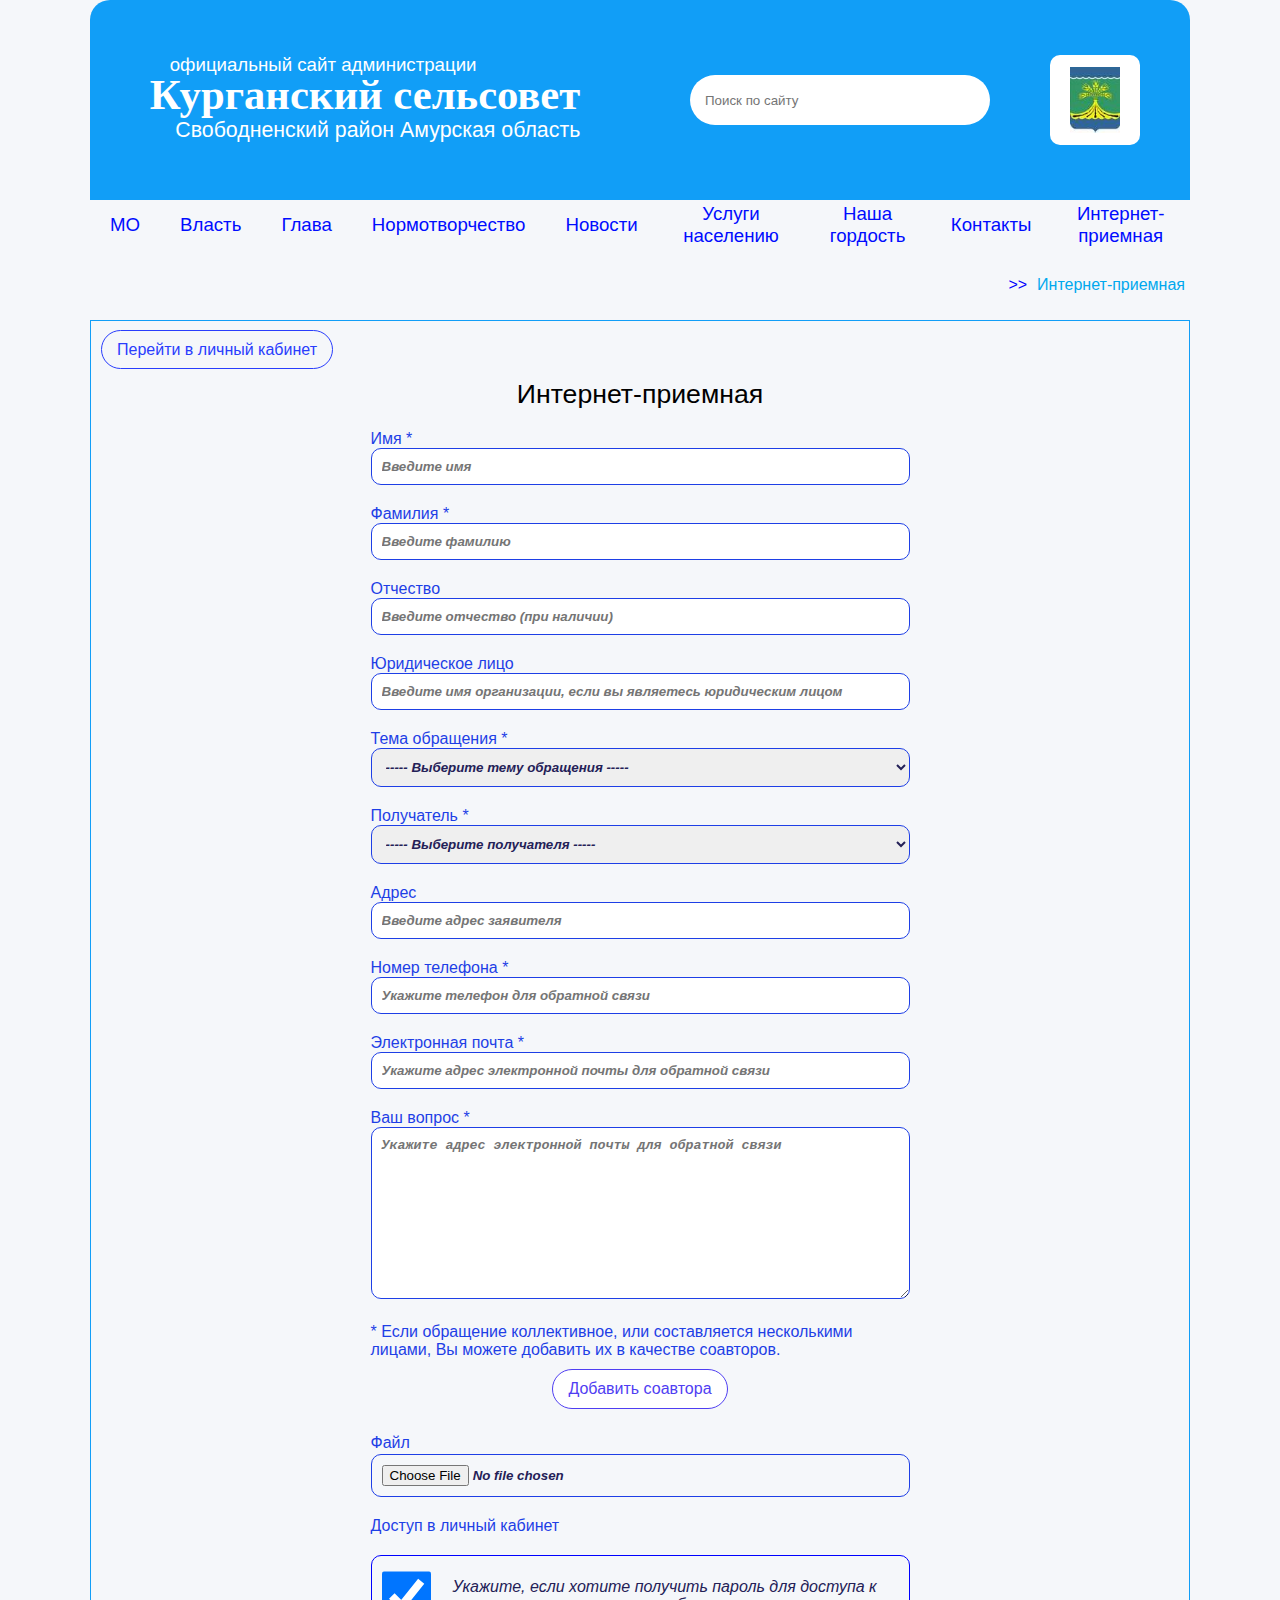
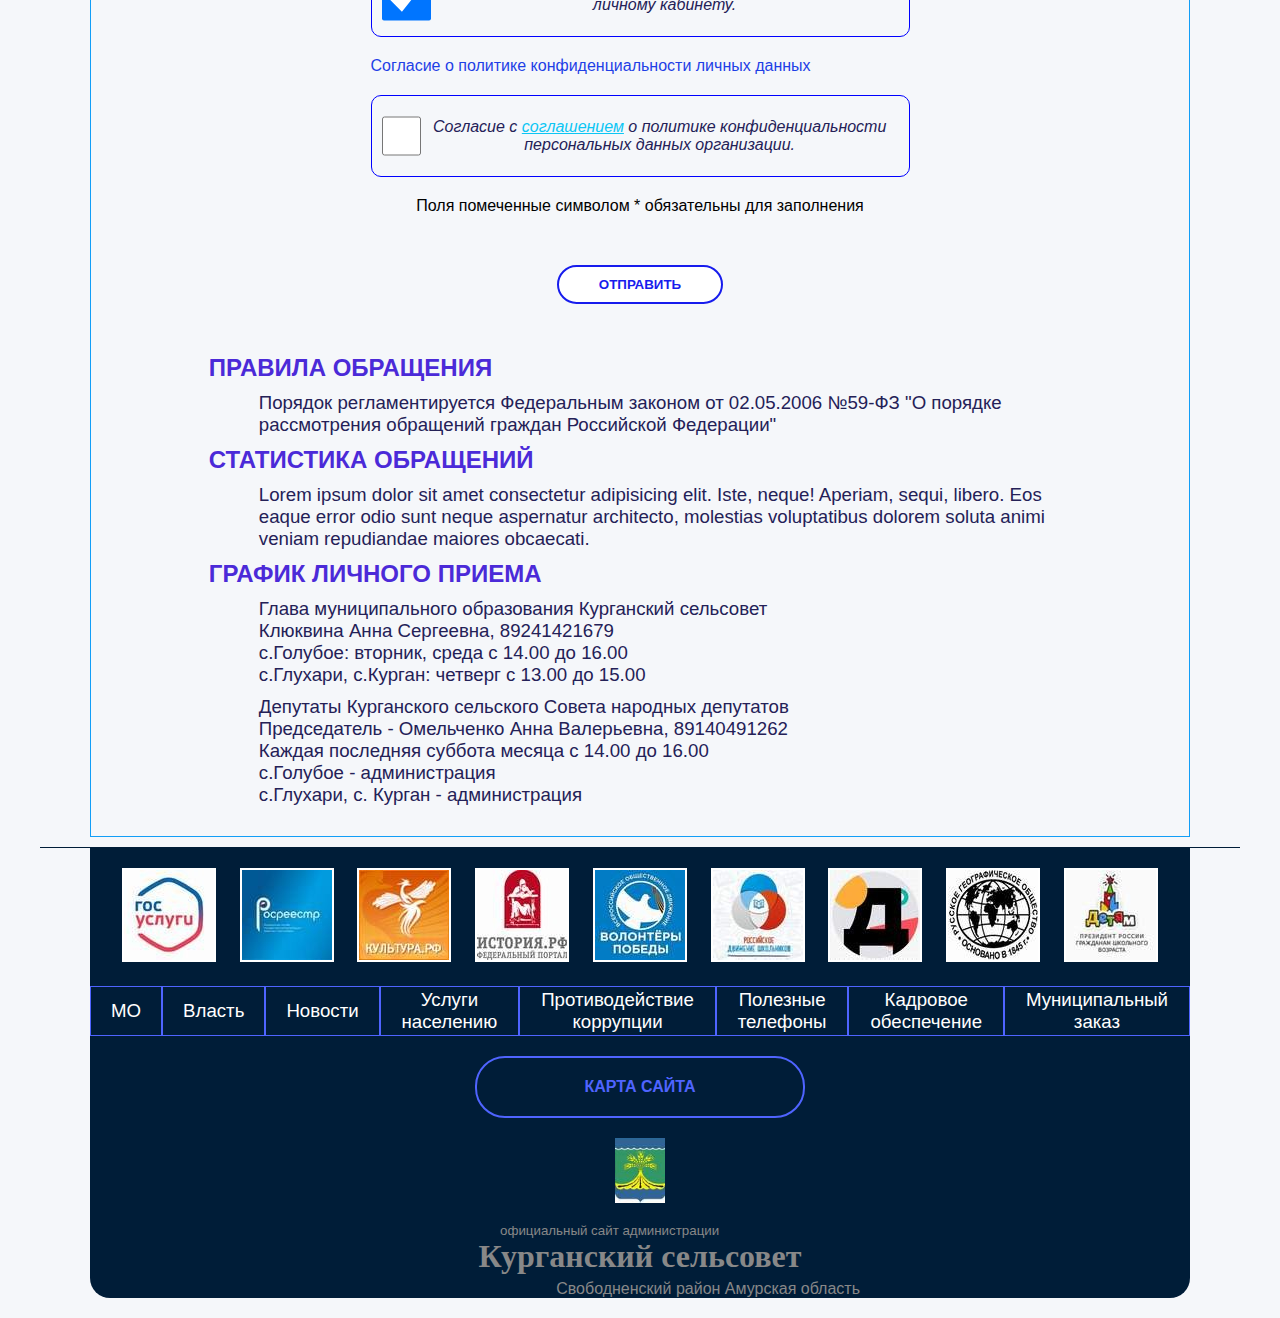
==== internetPriemnaya.html @ 59ea8e98 "new site for organization" ====
<!DOCTYPE html>
<html lang="en">
<head>
	<meta charset="UTF-8">
	<meta name="viewport" content="width=device-width, initial-scale=1.0">
	<title>Курганский сельсовет Свободненский район Амурская область - Главная</title>
	<link rel="icon" href="./img/logo.ico" type="image/x-icon">
	<link rel="shortcut icon" href="./img/logo.ico" type="image/x-icon">
	<link rel="stylesheet" href="./css/index.css">
	<link rel="stylesheet" href="https://use.fontawesome.com/releases/v5.6.1/css/all.css" integrity="sha384-gfdkjb5BdAXd+lj+gudLWI+BXq4IuLW5IT+brZEZsLFm++aCMlF1V92rMkPaX4PP" crossorigin="anonymous">
	<link rel="stylesheet" href="./css/pages.css">
</head>
<body>
	<!-- ---- Обертка ---- -->
	<section class="wrapper">

		<!-- ========================
		========= ШАПКА САЙТА =======
		============================= -->

		<header class="header">
			<div class="container">
				<div class="header__inner">


				<!-- ======= ИТНТРО И ПОИСК =========== -->

					<div class="header__caption">
						<div class="header__caption_logo">
							<a class="captipon__link" href="./index.html">
								<div class="logo">
									<p class="logo_top">официальный сайт администрации</p> 
									<p class="logo_center">Курганский сельсовет</p>
									<p class="logo_bottom">Свободненский район Амурская область</p>
								</div>
							</a>
							
						</div>
						<div class="header__caption_search">
							<form class="search__form" action="">
								<input class="search__input" id="srchInput" type="text" placeholder="Поиск по сайту">
								<i class="fas fa-search"></i>
							</form>
							<div class="header__logo">
								<img class="logo-img" src="./img/logo.jpg" alt="logo" width="auto">
							</div>
						</div>
					</div>



				<!-- ======= МЕНЮ БУРГЕР =========== -->

					<nav class="burger-menu" >
						<div class="burger-bar" id="burgerBur" onclick="burgerMenuOpen()">
							<i class="fas fa-bars"></i>
							<p class="burger-name">Меню</p>
						</div>
					</nav>
					<div class="menu-window" id="burgerWindow">
						<div class="menu__close" onclick="burgerMenuClose()">
							<i class="fas fa-times-circle"></i>
							<p class="closed__name">Закрыть</p>
						</div>





				<!-- ======= МЕНЮ ДЛЯ ОКНА БУРГЕР =========== -->

						<nav class="header__menu">
							<ul class="header__menu_list">
								<li><a class="menu__link" href="">МО</a></li>
								<li><a class="menu__link" href="">Власть</a></li>
								<li><a class="menu__link" href="">Глава</a></li>
								<li><a class="menu__link" href="">Нормотворчество</a></li>
								<li><a class="menu__link" href="">Новости</a></li>
								<li><a class="menu__link" href="">Услуги населению</a></li>
								<li><a class="menu__link" href="">Наша гордость</a></li>
								<li><a class="menu__link" href="">Контакты</a></li>
								<li><a class="menu__link" href="">Интернет-приемная</a></li>

								<li><a class="menu__link" href="">Противодействие коррупции</a></li>
								<li><a class="menu__link" href="">Полезные телефоны</a></li>
								<li><a class="menu__link" href="">Кадровое обеспечение</a></li>
								<li><a class="menu__link" href="">Муниципальный заказ</a></li>
							</ul>
						</nav>
					</div>







				<!-- ======= ВЕРХНЯЯ НАВИГАЦИЯ =========== -->
					<nav class="header__nav">
						<ul class="header__nav_list">
							<li><a class="nav__link" href="">МО</a></li>
							<li><a class="nav__link" href="">Власть</a></li>
							<li><a class="nav__link" href="">Глава</a></li>
							<li><a class="nav__link" href="">Нормотворчество</a></li>
							<li><a class="nav__link" href="">Новости</a></li>
							<li><a class="nav__link" href="">Услуги населению</a></li>
							<li><a class="nav__link" href="">Наша гордость</a></li>
							<li><a class="nav__link" href="">Контакты</a></li>
							<li><a class="nav__link" href="">Интернет-приемная</a></li>
						</ul>
					</nav>
				</div>
			</div>
		</header>













		<!-- =========== НАВИГАЦИОННАЯ ЦЕПОЧКА ========== -->


		<section class="breadcrumbs">
			<div class="container">
				<div class="breadcrumbs__inner">
					<ol class="breadcrumbs__list">
						<li class="breadcrumbs__item">
							<a href="./index.html" class="breadcrumbs__link">
								<i class="fas fa-home"></i>
							</a>
						</li>
						<li class="breadcrumbs__item ">
							<a class="breadcrumbs__link breadcrumbs__link--active" href="./internetPriemnaya.html">
								Интернет-приемная
							</a>
						</li>
					</ol>
				</div>
			</div>
		</section>























		<!-- ======================
		========= Контент =========
		=========================== -->
		
		<section class="reception">
			<div class="container">
				<div class="reception__inner">
					<div class="account">
						<a class="account__link" href="#" >
							Перейти в личный кабинет
							<i class="fas fa-sign-in-alt"></i>
						</a>
						<h2 class="reception__caption">
							Интернет-приемная
						</h2>
						<form action="/internetPriemnaya" class="reception__form">
							<div class="form-row">
								<label for="treat-messages__name" class="input-name">
									Имя
									<span class="required">
										*
									</span>
								</label>
								<input class="form__input" id="treat-messages__name" name="treat-messages[name]" type="text"  placeholder="Введите имя" required>
							</div>
						
							<div class="form-row">
								<label for="treat-messages__surname" class="input-name">
									Фамилия
									<span class="required">
										*
									</span>
								</label>
								<input class="form__input" id="treat-messages__surname" name="treat-messages[surname]" type="text"  placeholder="Введите фамилию" required>
							</div>

							<div class="form-row">
								<label for="treat-messages__middlename" class="input-name" >
									Отчество
								</label>
								<input class="form__input" id="treat-messages__middlename" name="treat-messages[middlename]" type="text"  placeholder="Введите отчество (при наличии)">
							</div>

							<div class="form-row">
								<label for="treat-messages__urliso" class="input-name" >
									Юридическое лицо
								</label>
								<input class="form__input" id="treat-messages__urliso" name="treat-messages[urliso]" type="text"  placeholder="Введите имя организации, если вы являетесь юридическим лицом">
							</div>

							<div class="form-row">
								<label for="treat-messages__id_ttheme" class="input-name" >
									Тема обращения
									<span class="required">
										*
									</span>
								</label>
								<select class="form__input" id="treat-messages__id_ttheme" name="treat-messages[id_ttheme]" type="text" required>
									<option value>----- Выберите тему обращения -----</option>
									<option value="1">
										Общее
									</option>
								</select>
							</div>

							<div class="form-row">
								<label for="treat-messages__id_treceiver" class="input-name" >
									Получатель
									<span class="required">
										*
									</span>
								</label>
								<select class="form__input" id="treat-messages__id_treceiver" name="treat-messages[id_treceiver]" type="text" required>
									<option value>----- Выберите получателя -----</option>
									<option value="1">
										Администрация
									</option>
								</select>
							</div>

							<div class="form-row">
								<label for="treat-messages__address" class="input-name" >
									Адрес
								</label>
								<input class="form__input" id="treat-messages__address" name="treat-messages[address]" type="text"  placeholder="Введите адрес заявителя">
							</div>

							<div class="form-row">
								<label for="treat-messages__phone" class="input-name">
									Номер телефона
									<span class="required">
										*
									</span>
								</label>
								<input class="form__input" id="treat-messages__phone" name="treat-messages[phone]" type="tel"  placeholder="Укажите телефон для обратной связи" required>
							</div>

							<div class="form-row">
								<label for="treat-messages__email" class="input-name">
									Электронная почта
									<span class="required">
										*
									</span>
								</label>
								<input class="form__input" id="treat-messages__email" name="treat-messages[email]" type="email"  placeholder="Укажите адрес электронной почты для обратной связи" required>
							</div>

							<div class="form-row">
								<label for="treat-messages__message" class="input-name">
									Ваш вопрос
									<span class="required">
										*
									</span>
								</label>
								<textarea class="form__input" id="treat-messages__message" name="treat-messages[message]" type="text"  placeholder="Укажите адрес электронной почты для обратной связи" required rows="10"></textarea>
							</div>
							<label for="added-to-coauthor" class="input-name">
								* Если обращение коллективное, или составляется несколькими лицами, Вы можете добавить их в качестве соавторов.							
							</label>
							<input class="added-to-coauthor__btn coauthor__btn" id="added-to-coauthor" type="button" onclick="addedToCoauthor()" value="Добавить соавтора">
							<input class="remove-to-coauthor__btn coauthor__btn" id="remove-to-coauthor" type="button" onclick="removeToLastCoauthor()" value="Удалить последнего соавтора">

							<div class="coauthors">
								<div class="coauthor">
									<p class="coauthor__couter">
										Соавтор №<span class="coauthor__cout">1</span>
									</p>
									<div class="form-row">
										<label class="input-name" for="treat-messages-soauthors_0_name">
											ФИО
										</label>
										<input class="form__input" id="treat-messages-soauthors_0_name" type="text" name="treat-messages-soauthors[0][name]">
									</div>
									<div class="form-row">
										<label class="input-name" for="treat-messages-soauthors_0_email">
											Электронная почта
										</label>
										<input class="form__input" id="treat-messages-soauthors_0_email" type="email" name="treat-messages-soauthors[0][email]">
									</div>
									<div class="form-row">
										<label class="input-name" for="treat-messages-soauthors_0_phone">
											Номер телефона
										</label>
										<input class="form__input" id="treat-messages-soauthors_0_phone" type="tel" name="treat-messages-soauthors[0][phone]">
									</div>	
								</div>
							</div>

							<div class="form-row">
								<label for="upload-form__file" class="input-name">
									Файл
								</label>
								<i class="fas fa-trash-alt file-field-remover"></i>
								<input class="form__input" id="upload-form__file" name="upload-form[file]" type="file">
							</div>

							<div class="form-row">
								<label for="priemnaya-form__lkabinet" class="input-name">
									Доступ в личный кабинет
								</label>
								<div class="form-col">
									<input class="form__input priemnaya-form" id="priemnaya-form__lkabinet" name="priemnaya-form[lkabinet]" type="checkbox" checked="checked">
									<p class="form__input-caption">Укажите, если хотите получить пароль для доступа к личному кабинету.</p>
								</div>
							</div>

							<div class="form-row">
								<label for="priemnaya-form__agreed" class="input-name">
									Согласие о политике конфиденциальности личных данных
								</label>
								<div class="form-col">
									<input class="form__input priemnaya-form" id="priemnaya-form__agreed" name="priemnaya-form[agreed]" type="checkbox">
									<p class="form__input-caption">Согласие с <a class="form__agreement" href="" onclick="">соглашением</a> о политике конфиденциальности персональных данных организации.</p>
								</div>
								<p>Поля помеченные символом * обязательны для заполнения</p>
							</div>

							<button class="form-send-btn">
								Отправить
							</button>
						</form>

						<div class="reception__messages">
							<p class="messages__caption">
								Правила обращения
							</p>
							<p class="messages__info">
								Порядок регламентируется Федеральным законом от 02.05.2006 №59-ФЗ "О порядке рассмотрения обращений граждан Российской Федерации"
							</p>
						</div>

						<div class="reception__messages">
							<p class="messages__caption">
								Статистика обращений
							</p>
							<p class="messages__info">
								Lorem ipsum dolor sit amet consectetur adipisicing elit. Iste, neque! Aperiam, sequi, libero. Eos eaque error odio sunt neque aspernatur architecto, molestias voluptatibus dolorem soluta animi veniam repudiandae maiores obcaecati.
							</p>
						</div>

						<div class="reception__messages">
							<p class="messages__caption">
								График личного приема
							</p>
							<p class="messages__info">
								<span>Глава муниципального образования Курганский сельсовет</span>
								<span>Клюквина Анна Сергеевна, 89241421679</span>
								<span>с.Голубое: вторник, среда с 14.00 до 16.00</span>
								<span>с.Глухари, с.Курган: четверг с 13.00 до 15.00</span>
							</p>

							<p class="messages__info">
								<span>Депутаты Курганского сельского Совета народных депутатов</span>
								<span>Председатель - Омельченко Анна Валерьевна, 89140491262</span>
								<span>Каждая последняя суббота месяца с 14.00 до 16.00</span>
								<span>с.Голубое - администрация</span>
								<span>с.Глухари, с. Курган - администрация</span>
							</p>
						</div>
					</div>
				</div>
			</div>
		</section>

















			<!-- ----- ЛЕНТА ЛОГОТИПОВ ----- -->
			<section class="logos">
				<div class="container">
					<div class="logos__inner">
						<a class="logo__link" href="#">
							<img class="logotype" src="./img/gos.jpg" alt="logo">
						</a>
						<a class="logo__link" href="#">
							<img class="logotype" src="./img/ros.jpg" alt="logo">
						</a>
						<a class="logo__link" href="#">
							<img class="logotype" src="./img/kult.jpg" alt="logo">
						</a>
						<a class="logo__link" href="#">
							<img class="logotype" src="./img/history.jpg" alt="logo">
						</a>
						<a class="logo__link" href="#">
							<img class="logotype" src="./img/volont.jpg" alt="logo">
						</a>
						<a class="logo__link" href="#">
							<img class="logotype" src="./img/rmschool.jpg" alt="logo">
						</a>
						<a class="logo__link" href="#">
							<img class="logotype" src="./img/dobro.jpg" alt="logo">
						</a>
						<a class="logo__link" href="#">
							<img class="logotype" src="./img/globus.jpg" alt="logo">
						</a>
						<a class="logo__link" href="#">
							<img class="logotype" src="./img/childs.jpg" alt="logo">
						</a>
					</div>
				</div>
			</section>
		</main>
















		<!-- ========================
		========= ПОДВАЛ ============
		============================= -->
		<footer class="footer">
			<div class="container">
				<div class="footer__inner">
					<!-- ----- НАВИГАЦИЯ ПОДВАЛА ----- -->
					<nav class="footer__nav">
						<ul class="footer__nav_list">
							<li><a class="footer__nav__link" href="">МО</a></li>
							<li><a class="footer__nav__link" href="">Власть</a></li>
							<li><a class="footer__nav__link" href="">Новости</a></li>
							<li><a class="footer__nav__link" href="">Услуги населению</a></li>
							<li><a class="footer__nav__link" href="">Противодействие коррупции</a></li>
							<li><a class="footer__nav__link" href="">Полезные телефоны</a></li>
							<li><a class="footer__nav__link" href="">Кадровое обеспечение</a></li>
							<li><a class="footer__nav__link" href="">Муниципальный заказ</a></li>
						</ul>
					</nav>

					<nav class="burger-menu" >
						<div class="burger-bar" id="burgerBur" onclick="burgerMenuOpen()">
							<i class="fas fa-bars"></i>
							<p class="burger-name">Меню</p>
						</div>
					</nav>
					<div class="menu-window" id="burgerWindow">
						<div class="menu__close" onclick="burgerMenuClose()">
							<i class="fas fa-times-circle"></i>
							<p class="closed__name">Закрыть</p>
						</div>
						<nav class="header__menu">
							<ul class="header__menu_list">
								<li><a class="menu__link" href="">МО</a></li>
								<li><a class="menu__link" href="">Власть</a></li>
								<li><a class="menu__link" href="">Глава</a></li>
								<li><a class="menu__link" href="">Нормотворчество</a></li>
								<li><a class="menu__link" href="">Новости</a></li>
								<li><a class="menu__link" href="">Услуги населению</a></li>
								<li><a class="menu__link" href="">Наша гордость</a></li>
								<li><a class="menu__link" href="">Контакты</a></li>
								<li><a class="menu__link" href="">Интернет-приемная</a></li>

								<li><a class="menu__link" href="">Противодействие коррупции</a></li>
								<li><a class="menu__link" href="">Полезные телефоны</a></li>
								<li><a class="menu__link" href="">Кадровое обеспечение</a></li>
								<li><a class="menu__link" href="">Муниципальный заказ</a></li>
							</ul>
						</nav>
					</div>




					<!-- ----- КАРТА САЙТА ----- -->
					<div class="table-of-contents">
						<a class="table-of-contents__link" href="./sitemap.html">
							Карта Сайта
						</a>
					</div>




					<!-- ----- ЛОГОТИП  ----- -->
					<div class="footer-logotype">
						<div class="footer-logo__inner">
							<div class="footer__logo">
								<img class="footer__logo-img" src="./img/logo.jpg" alt="logo">
							</div>
							<a class="footer__logo-title" href="./index.html">
								<p class="footer-logo_top">официальный сайт администрации</p> 
								<p class="footer-logo_center">Курганский сельсовет</p>
								<p class="footer-logo_bottom">Свободненский район Амурская область</p>
							</a>
						</div>
					</div>
				</div>
			</div>
		</footer>













	</section>
	<script src="https://code.jquery.com/jquery-3.5.1.min.js"></script>
	<script src="./script.js"></script>
</body>
</html>
---- css/index.css ----
/*----- Default styles-----*/
* {
	padding: 0;
	margin: 0;
	box-sizing: border-box;

	/*border: 1px solid red;*/
}
body {
	font-family: 'Myriad Pro', sans-serif;
	-moz-user-select: none;
	user-select: none;
	background: #f5f7fa;
}
.wrapper {
	max-width: 1200px;
	height: 100%;
	margin: 0 auto;
}
.container {
	max-width: 1100px;
	height: 100%;
	margin: 0 auto;
}
a {	
	text-decoration: none;
	transition: all .3s ease 0s;
	-webkit-transition: all .3s ease 0s;
  	-moz-transition: all .3s ease 0s;
  	-o-transition: all .3s ease 0s;
}
h1,h2,h3,p {
	font-weight: normal;
	text-align: center;
}
ul, ol {list-style-type: none;}



/*----- Main styles -----*/


/*=================
 ====== ШАПКА =====
 =================*/
.header {
	width: 100%;
	min-height: 100px;
}
.header__inner {
	width: 100%;
}
/*-----Секция ссылок-----*/
.header__links {
	display: flex;
	justify-content: space-around;
	padding: 20px;

}
.link {
	color: #292929;
	border-bottom: 1px solid #292929;
	font-size: 12pt;
	font-style: italic;
}
.link:hover {
	color: #29E210;
	border-bottom: 1px solid #29E210;
}



/*----- Секция заголовка -----*/
.header__caption {
	width: 100%;
	min-height: 200px;
	display: flex;
	justify-content: space-between;
	background: #119EF7;
	line-height: 30px;
	color: #fff;
	border-top-left-radius: 20px;
	border-top-right-radius: 20px;
}
.captipon__link {
	color: #fff;
}
.header__caption_logo {
	width: 50%;
	display: flex;
	justify-content: center;
	align-items: center;
}
.logo {
	width: 100%;
	display: flex;
	flex-direction: column;
	min-height: 100px;
}
.logo_top {
	font-size: 14pt;
	text-align: left;
	padding-left: 20px;
}
.logo_center {
	font-size: 32pt;
	font-family: ptserif-bold;
	font-weight: bold;
	text-align: center;
}
.logo_bottom {
	font-size: 16pt;
	text-align: right;
	margin-top: 5px;
}
/*---Форма поиска---*/
.header__caption_search {
	width: 50%;
	display: flex;
	justify-content: space-around;
	align-items: center;
	padding: 20px;
}
.search__form {
	width: auto;
	display: flex;
	justify-content: center;
}
.search__input {
	width: 250px;
	padding: 15px;
	font-family: Tahoma, sans-serif;
	border-radius: 25px 0 0 25px;
	border: none;
	outline: none;
}
.fa-search {
	width: 50px;
	height: 50px;
	color: #119EF7;
	cursor: pointer;
	background: #fff;
	text-align: center;
	padding-top: 15px;
	border-radius: 0 50% 50% 0;
	transition: .3s;
}
.fa-search:hover {
	color: #0C00FF;
	
}
.header__logo {
	width: 90px;
	height: 90px;
	background: #fff;
	border-radius: 10px;
	display: flex;
	align-items: center;
	justify-content: center;
}
.logo-img {
	width: 50px;
}





/*----- Секция навигации -----*/
.header__nav {
	width: 100%;
	min-height: 50px;	
}
.header__nav_list {
	display: grid;
	grid-template-columns: repeat(9, auto);
	justify-content: space-around;
	align-items: center;
}
.nav__link {
	height: 50px;
	padding: 20px;
	color: #000CFF;
	width: 100%;
	font-size: 14pt;
	display: flex;
	align-items: center;
	text-align: center;
}
.nav__link:hover,
.nav__link--active {
	background: #119EF7;
	color: #fff;
	transition: .5s;
}
.burger-menu {
	display: none;
}
.menu-window {
	display: none;
}









/*	======================
========= Контент =========
===========================*/
.content {
	width: 100%;
	min-height: 600px;
}
.content__inner {
	width: 100%;
	min-height: 600px;
	display: grid;
	grid-template-rows: repeat(3fr);
}
.top-content {
	display: flex;
	justify-content: space-between;
}

/*----- Информация о лидере организации ----*/
.leader {
	width: 50%;
	display: flex;
	flex-direction: column;
	justify-content: center;
	align-items: center;
	border-radius: 20px;
}
/*----- Блок сведений -----*/
.intelligence {
	width: 50%;
	/*background: #C5CBCA;*/
	padding: 30px 15px;
	font-size: 14pt;
	border-radius: 20px;
}
.leader_caption {
	margin: 10px;
	font-size: 24pt;
	font-weight: bold;
	color: #0FBB07;
	text-align: center;
}
.leader_description {
	margin: 10px;
	font-size: 14pt;
	color: #5595FF;
}
.intelligence__caption {
	color: #5595FF;
	text-align: center;
	font-style: italic;
	margin: 0 0 10px 0;
	display: flex;
	justify-content: space-around;
}
.intelligence__info {
	width: 60%;
	margin: 0 auto;
	text-align: justify;
	line-height: 35px;
	display: flex;
	justify-content: space-between;
	color: #467090;
	font-family: Calibri;
}



/*----- Новости, Услуги, Обращения -----*/
.middle-content {
	min-height: 400px;
	width: 100%;
	display: flex;
	margin: 20px 0;
}
.content__links {
	width: 40%;
	padding: 0 30px;
}
.content__link-block {
	min-height: 200px;
	margin: 30px 0;
	border-radius: 20px;
	display: flex;
	align-items: center;
	justify-content: center;
}
.content__link {
	width: 80%;
	height: 100%;
	padding: 100px 0;
	color: #fff;
	font-size: 20pt;
	font-weight: bold;
	transition-delay: .3s;
	transition: .5s;
	transform: perspective(1000px);
	display: flex;
	align-items: center;
	justify-content: center;
	
}
.content__link:hover {
	transform: perspective(1000px) rotateX(-30deg);
	/*box-shadow: 0 30px 30px #ACACAC;*/
	/*transform: perspective(1000px) rotateX(35deg) rotateY(4deg) rotateZ(-30deg);*/
}
.content__link-first {
	background: url(../img/papka.png) no-repeat center / contain;
}
.content__link-second {
	background: url(../img/papka2.png) no-repeat center / contain;

}

.content__news {
	width: 60%;
	padding: 30px;
	border-radius: 20px;
}
.news__caption {
	margin: 10px;
	font-size: 14pt;
	color: #5595FF;
	font-style: italic;
	text-align: center;
	display: flex;
	justify-content: space-around;
}
.news__info {
	display: grid;
	grid-template-columns: repeat(3, 200px);
	grid-template-rows: repeat (4, 200px);
	justify-content: space-around;
	margin-top: 50px;
}
.news__text {
	display: block;
	margin: 10px;
	min-height: 150px;
	display: flex;
	flex-direction: column;
	justify-content: space-between;
	border: 1px solid #457AFF;
	border-radius: 20px;
	text-align: justify;
}
.news__text:hover {
	border: 1px solid #3BE606;
}
.text {
	margin: 0 0 10px 0;
	padding: 10px;
	text-align: left;
}
.date {
	color: #3F5D75;
	font-size: 10pt;
}
.show__wrapper {
	width: 100%;
	display: flex;
	justify-content: center;
}

/*----- Объявления, Экстренные Телефоны  ------*/
.bottom-content {
	width: 100%;
	min-height: 300px;
	display: flex;
	justify-content: space-between;
	margin: 0 0 30px 0;
}
.main-news {
	width: 50%;
	background: yellow;
	border-radius: 20px;
	padding: 30px;
	display: flex;
	align-items: center;
	justify-content: center;
}
.phones {
	width: 50%;	
	border-radius: 20px;
}
/*Объявления*/
.main-news__title {
	display: flex;
	justify-content: space-between;
	align-items: center;
	height: 50%;
}
.title__round {
	background: #fff;
	border-radius: 50%;
	color: #fff;
	width: 90px;
	height: 90px;
	display: flex;
	justify-content: center;
	align-items: center;
}
.title {
	font-size: 28pt;
	font-family: Tahoma, sans-serif;
	font-weight: bold;
	width: auto;
}
.title__logo {
	width: 50px;
}
.counter {
	display: flex;
	width: 100%;
	justify-content: center;
	align-items: center;
	margin: 20px 0;
}
.today {
	margin: 0 20px;
}
.count {
	margin: 0 10px;
}
.main-news__link {
	width: 100%;
	display: flex;
	align-items: center;
	justify-content: center;
}
.link-btn {
	padding: 10px 30px;
	border-radius: 30px;
	border: 2px solid #507FF6;
}
.link-btn:hover {
	background-color: #507FF6;
	color: #fff;	
	transition: .4s;
}
/*Экстренные телефоны*/
.phones {
	padding: 30px;
}
.phones__caption {
	color: #5595FF;
	text-align: center;
	font-style: italic;
	margin: 0 0 10px 0;
	display: flex;
	justify-content: space-around;
}
.phones__info {
	font-size: 14pt;
	text-align: justify;
	line-height: 35px;
	display: flex;
	justify-content: space-between;
	font-family: Calibri;
	border-top: 1px solid #B0B0B0;
}
.phones__number {
	color: #3000FF;
}




/*----- ЛЕНТА СПОНСОРОВ ----*/
.logos {
	width: 100%;
	min-height: 100px;
	border-top: 1px solid #001d38; 
}
.logos__inner {
	background: #001d38;
	min-height: 100px;
	padding: 20px;
	display: flex;
	justify-content: space-around;
}
.logotype {
	border: 2px solid #fff;
	transition: all .3s ease 0s;
}
.logotype:hover {
	border-radius: 50%;
	transform: scale(0.9);
	border: 2px solid #4F64FF;
}






/*=====================
======= ПОДВАЛ ======
=====================*/
.footer {
	width: 100%;
	min-height: 300px;
	
}
.footer__inner {
	min-height: 300px;
	background-color: #001d38;
	border-radius: 0 0 20px 20px;
}

/*----- Навигация подвала -----*/
.footer__nav {
	width: 100%;
	min-height: 50px;	
}
.footer__nav_list {
	display: grid;
	grid-template-columns: repeat(9, auto );
	justify-content: space-around;
}
.footer__nav__link {
	height: 50px;
	padding: 20px;
	color: #fff;
	width: 100%;
	font-size: 14pt;
	display: flex;
	align-items: center;
	text-align: center;
	border: 1px solid #4F64FF;
}
.footer__nav__link:hover,
.footer__nav__link--active {
	background: #4F64FF;
	border: 1px solid #fff;
	transition: .5s;
}


/*----- Карта сайта -----*/
.table-of-contents {
	width: 100%;
	margin: 20px 0;
}
.table-of-contents__link {
	width: 30%;
	margin: 0 auto;
	padding: 20px 0;
	border-radius: 30px;
	border: 2px solid #4F64FF;
	color: #4F64FF;
	text-transform: uppercase;
	font-weight: bold;
	text-align: center;
	display: flex;
	justify-content: center;
}
.table-of-contents__link:hover {
	background-color: #4F64FF;
	color: #fff;
	transition: .4s;
}


/*----- Логотип подвала -----*/
.footer-logotype {
	width: 100%;
}
.footer-logo__inner {
	width: 40%;
	margin: 0 auto;
}
.footer__logo {
	display: flex;
	justify-content: center;
	align-items: center;
}
.footer__logo-img {
	width: 50px;
}
.footer__logo-title {
	width: 100%;
	display: flex;
	flex-direction: column;
	justify-content: center;
	color: #888888;
	margin: 20px 0;
}
.footer-logo_top {
	font-size: 10pt;
	text-align: left;
	padding-left: 80px;
}
.footer-logo_center {
	font-size: 24pt;
	font-family: ptserif-bold;
	font-weight: bold;
	text-align: center;
}
.footer-logo_bottom {
	font-size: 12pt;
	text-align: right;
	margin-top: 5px;
}




























/*===================
	АДАПТИВНЫЙ ДИЗАЙН ПРИ МАКСИМАЛЬНОЙ ШИРИНЕ 1100 PX
	==================*/

@media screen and (max-width: 1100px) {
	.wrapper {
		max-width: 1000px;
		margin: 0 auto;
	}
	.container {
		max-width: 900px;
		margin: 0 auto;
	}
	/*=================
	 ====== ШАПКА =====
	 =================*/
	/*-----Секция ссылок-----*/
	.link {
		font-size: 11pt;
	}
	/*----- Секция заголовка -----*/
	.header__caption {
		line-height: 30px;
		min-height: 150px;
	}
	.logo_top {
		font-size: 12pt;
	}
	.logo_center {
		font-size: 28pt;
	}
	.logo_bottom {
		font-size: 14pt;
	}
	
	.search__form {
		width: 80%;
	}
	.logo-img {
		
	}
	/*----- Секция навигации -----*/
	.nav__link {
		font-size: 10pt;
	}
	/*	======================
	========= Контент =========
	===========================*/
	/*----- Блок сведений -----*/
	.intelligence {
		font-size: 14pt;
	}
	.leader_caption {
		font-size: 24pt;
	}
	.leader_description {
		font-size: 14pt;
	}
	/*----- Новости, Услуги, Обращения -----*/
	.content__link {
		font-size: 18pt;
	}
	.news__info {
		display: grid;
		grid-template-columns: repeat(2, 200px);
		grid-template-rows: repeat (3, 200px);
		justify-content: space-around;
		margin-top: 50px;
	}
	/*----- Объявления, Экстренные Телефоны  ------*/
	/*Объявления*/
	.title__round {
		width: 60px;
		height: 60px;
	}	
	.title {
		font-size: 22pt;
		margin: 0 5px;
	}
	.title__logo {
		width: 40px;
	}

	/*----- Логотипы ----*/
	.logotype {
		width: 50px;
	}
	/*=====================
	======= ПОДВАЛ ======
	=====================*/
	/*----- Навигация подвала -----*/
	.footer__nav__link {
		font-size: 10pt;
	}
	/*----- Логотип подвала -----*/
	.footer-logo_top {
		font-size: 10pt;
	}
	.footer-logo_center {
		font-size: 22pt;
	}
	.footer-logo_bottom {
		font-size: 12pt;
	}
}
























/*===================
	АДАПТИВНЫЙ ДИЗАЙН ПРИ МАКСИМАЛЬНОЙ ШИРИНЕ 900 PX
	==================*/

@media screen and (max-width: 900px) {
	.wrapper {
		max-width: 900px;
		margin: 0 auto;
	}
	.container {
		max-width: 800px;
		margin: 0 auto;
	}
	/*=================
	 ====== ШАПКА =====
	 =================*/
	/*-----Секция ссылок-----*/
	.link {
		font-size: 10pt;
	}
	/*----- Секция заголовка -----*/
	.logo_top {
		font-size: 10pt;
	}
	.logo_center {
		font-size: 26pt;
	}
	.logo_bottom {
		font-size: 12pt;
	}
	/*---Форма поиска---*/
	.header__logo {
		width: 70px;
		height: 70px;
	}
	.logo-img {
		width: 50px;
	}
	/*----- Секция навигации -----*/
	.nav__link {
		padding: 10px;
		font-size: 10pt;
	}
	/*	======================
	========= Контент =========
	===========================*/
	/*----- Блок сведений -----*/
	.intelligence {
		font-size: 14pt;
	}
	.leader_caption {
		font-size: 24pt;
	}
	.leader_description {
		font-size: 14pt;
	}
	.intelligence__info {
		width: 100%;
	}
	/*----- Новости, Услуги, Обращения -----*/
	.content__link {
		font-size: 16pt;
	}
	.news__caption {
		font-size: 16pt;
		display: flex;
		flex-direction: column;
		justify-content: center;
		align-items: center;
	}
	.news__info {
		display: grid;
		grid-template-columns: repeat(2, 200px);
		grid-template-rows: repeat (3, 200px);
		justify-content: space-around;
		margin-top: 50px;
	}
	/*----- Объявления, Экстренные Телефоны  ------*/
	.main-news {
		display: flex;
		flex-direction: column;
		align-items: center;
		justify-content: center;
	}
	/*Объявления*/
	.main-news__title {
		display: flex;
		flex-direction: column;
		justify-content: space-around;
	}
	.title__round {
		width: 70px;
		height: 70px;
		font-size: 24pt;
	}
	.title {
		font-size: 24pt;
		width: 100%;
	}
	.title__logo {
		width: 40px;
	}
	/*Экстренные телефоны*/
	.phones__caption {
		display: flex;
		flex-direction: column;
		justify-content: center;
		align-items: center;
	}
	.phones__info {
		font-size: 14pt;
	}
	.footer__nav__link {
		padding: 10pt;
	}
		/*=====================
	}
	======= ПОДВАЛ ======
	=====================*/
	/*----- Логотип подвала -----*/
	.footer-logo_top {
		font-size: 10pt;
	}
	.footer-logo_center {
		font-size: 22pt;
	}
	.footer-logo_bottom {
		font-size: 12pt;
	}
}





























/*===================
	АДАПТИВНЫЙ ДИЗАЙН ПРИ МАКСИМАЛЬНОЙ ШИРИНЕ 800 PX
	==================*/

@media screen and (max-width: 800px) {
	.wrapper {
		max-width: 750px;
	}
	.container {
		max-width: 650px;
	}
	/*=================
	 ====== ШАПКА =====
	 ================*/
	/*-----Секция ссылок-----*/
	.header__links {
		display: flex;
		justify-content: space-around;
	}
	.link {
		font-size: 10pt;
		border: 1px solid grey;
		width: 30%;
		min-height: 50px;
		padding: 3px;
	}
	/*----- Секция заголовка -----*/
	.header__caption {
		line-height: 26px;
		min-height: 120px;
	}
	.logo_top {
		font-size: 10pt;
	}
	.logo_center {
		font-size: 22pt;
	}
	.logo_bottom {
		font-size: 12pt;
	}
	/*---Форма поиска---*/
	.search__input {
		max-width: 170px;
	}
	.header__logo {
		width: 50px;
		height: 50px;
	}
	.logo-img {
		width: 30px;
	}

	/*----- Секция навигации -----*/
	.header__nav {
		min-height: 0;
	}
	.nav__link {
		display: none;
		min-height: 0;
	}	
	.burger-menu {
		display: flex;
		align-items: center;
		justify-content: center;
	}
	.burger-bar {
		display: flex;
	    align-items: center;
	    justify-content: center;
	    margin: 10px;
	    padding: 0px 40px;
	    cursor: pointer;
	    font-size: 16pt;
	    color: #119EF7;
	    border: 1px solid #119EF7;
	    border-radius: 30px;
	    text-transform: uppercase;
	}
	.burger-bar:hover {
		color: #fff;
		background: #119EF7;
		transition: .5s;
	}
	.burger-name {
		margin: 10px 20px;
	}
	.menu-window {
		display: none;
		position: fixed;
		top: 0;
		left: 0;
		width: 100%;
		height: 100%;
		background: #119EF7;
		z-index: 999;
		overflow: scroll;
		text-align: center;

	}
	.menu__close {
		width: 30%;
		margin: 0 auto;
		margin-top: 100px;
		display: flex;
		justify-content: center;
		align-items: center;
		cursor: pointer;
		color: #fff;
		font-size: 16pt;
		border-radius: 30px;
		border: 1px solid #fff;
	}
	.menu__close:hover {
		background: #fff;
		color: #119EF7;
		transition: .5s;
	}
	.closed__name {
		margin: 20px;
	}

	/*---- Бургер Меню Список -----*/
	.header__menu {
		min-height: auto;
		margin: 20px 0;
	}
	.header__menu_list {
		
	}
	.menu__link {
		margin: 0 auto;
		width: 50%;
		line-height: 30px;
		color: #fff;
		font-size: 16pt;
	}
	.menu__link:hover {
		background: #fff;
		color: #119EF7;
		transition: .5s;
	

	}


	/*	======================
	========= Контент =========
	===========================*/
	/*----- Блок сведений -----*/
	.intelligence {
		font-size: 14pt;
	}
	.leader_caption {
		font-size: 24pt;
	}
	.leader_description {
		font-size: 14pt;
	}
	.intelligence__caption {
		display: flex;
		flex-direction: column;
		justify-content: center;
	}
	/*----- Новости, Услуги, Обращения -----*/
	.middle-content {
		display: block;
	}
	.content__links {
		width: 100%;
		display: flex;
	}
	.content__link-block {
		width: 50%;
	}
	.content__link {
		font-size: 16pt;
		text-align: center;
	}
	.content__links {
		padding: 0;
	}
	.content__news {
		width: 100%;
	}
	.news__caption {
		font-size: 16pt;
		display: flex;
		flex-direction: column;
		line-height: 20px;
		margin: 0;
	}
	.news__info {
		display: grid;
		grid-template-columns: repeat(2, 250px);
		grid-template-rows: repeat (3, 200px);
		justify-content: space-around;
		font-size: 14pt;
		margin: 0;
	}

	/*----- Объявления, Экстренные Телефоны  ------*/
	.bottom-content {
		display: block;
	}
	.main-news {
		width: 100%;
	}
	/*Объявления*/
	.main-news__title {
		display: flex;
		flex-direction: row;
		justify-content: space-around;
	}
	.title__round {
		width: 100px;
		height: 100px;
		font-size: 24pt;
	}
	.title {
		font-size: 26pt;
		width: auto;
		margin: 0 20px;
	}
	.title__logo {
		width: 70px;
	}
	.link-btn {
		font-size: 16pt;
	}
	/*Экстренные телефоны*/
	.phones {
		width: 100%;
	}
	.phones__info {
		font-size: 14pt;
	}
	.phones__name {
		width: 50%;
	}
	.phones__number {
		width: 50%;
	}
		/*=====================
	======= ПОДВАЛ ======
	=====================*/
	/*----- Навигация подвала -----*/
	.footer__nav {
		display: none;	
	}
	.table-of-contents__link {
		font-size: 10pt;
		padding: 10px 30px;
	}
	/*----- Логотип подвала -----*/
	.footer__logo-img {
		width: 30px;
	}
	.footer-logo_top {
		font-size: 8pt;
	}
	.footer-logo_center {
		font-size: 18pt;
	}
	.footer-logo_bottom {
		font-size: 10pt;
	}

}
































/*===================
	АДАПТИВНЫЙ ДИЗАЙН ПРИ МАКСИМАЛЬНОЙ ШИРИНЕ 658 PX
	==================*/

@media screen and (max-width: 658px) {
	.wrapper {
		max-width: 650px;
	}
	.container {
		max-width: 550px;
	}
	/*=================
	 ====== ШАПКА =====
	 =================*/
	/*-----Секция ссылок-----*/
	.link {
		font-size: 8pt;
	}
	/*----- Секция заголовка -----*/
	.header__caption {
		line-height: 30px;
		display: block;
	}
	.header__caption_logo {
		width: 100%;
		padding: 10px;
	}
	.logo_top {
		font-size: 14pt;
	}
	.logo_center {
		font-size: 32pt;
	}
	.logo_bottom {
		font-size: 16pt;
	}
	/*---Форма поиска---*/
	.header__caption_search {
		width: 100%;
		padding: 0 0 10px 0;
	}
	.search__form {
		width: 100%;
		margin: 0;
	}
	.search__input {
		max-width: 200px;
	}
	.header__logo {
		width: 50px;
		height: 50px;
		display: none;
	}
	
	/*----- Секция навигации -----*/
	.burger-bar {
	    font-size: 14pt;
	}
	/*	======================
	========= Контент =========
	===========================*/
	.content {
		width: 100%;
		min-height: 600px;
	}
	.top-content {
		display: block;
	}
	/*----- Лидер -----*/
	.leader {
		width: 100%;
		padding: 10px;
	}
	.leader_caption {
		font-size: 20pt;
		margin: 0;
	}
	.leader_description {
		font-size: 13pt;
		margin: 0;
	}
	/*----- Блок сведений -----*/
	.intelligence {
		width: 100%;
		padding: 10px;
		font-size: 14pt;
		border-radius: 20px;
	}
	.intelligence__caption {
		display: flex;
		flex-direction: row;
		justify-content: space-around;
	}
	.intelligence__info {
		width: 100%;
		line-height: 35px;
	}


	/*----- ОБРАЩЕНИЯ - УСЛУГИ - НОВОСТИ -----*/
	.content__link {
		font-size: 16pt;
		text-align: center;
	}
	.content__links {
		padding: 10px;
	}
	.content__link-block {
		margin: 0;
	}
	.content__news {
		padding: 10px;	
	}
	.news__caption {
		font-size: 16pt;
		display: flex;
		flex-direction: row;
		justify-content: space-around;
		margin: 0;
	}
	.news__info {
		display: grid;
		grid-template-columns: repeat(2, 45%);
		grid-template-rows: repeat (3, auto);
		justify-content: space-around;
		font-size: 14pt;
		margin: 0;
	}
	
	/*----- ОБЪЯВЛЕНИЕ И ТЕЛЕФОНЫ  ------*/
	
	/*Объявления*/
	.main-news {
		padding: 10px;
	}
	.main-news__title {
		display: flex;
		flex-direction: row;
		justify-content: space-around;
	}
	.title__round {
		width: 70px;
		height: 70px;
		font-size: 24pt;
	}
	.counter {
		margin: 10px 0;
	}
	.title {
		font-size: 24pt;
		width: auto;
		margin: 0 20px;
	}
	.title__logo {
		width: 50px;
	}
	/*Экстренные телефоны*/
	.phones__caption {
		display: flex;
		flex-direction: row;
		justify-content: space-around;
	}
	.phones__info {
		font-size: 14pt;
	}
		/*=====================
	======= ПОДВАЛ ======
	=====================*/
	/*----- Карта сайта -----*/
	.table-of-contents__link {
		padding: 10px 0;
	}
	/*----- Логотип подвала -----*/
	.footer-logo__inner {
		width: 60%;
	}
	.footer__logo-img {
		width: 30px;
	}
	.footer-logo_top {
		font-size: 8pt;
	}
	.footer-logo_center {
		font-size: 18pt;
	}
	.footer-logo_bottom {
		font-size: 10pt;
	}
}




























/*===================
	АДАПТИВНЫЙ ДИЗАЙН ПРИ МАКСИМАЛЬНОЙ ШИРИНЕ 558 PX
	==================*/

@media screen and (max-width: 558px) {
	.wrapper {
		max-width: 550px;
	}
	.container {
		max-width: 450px;
	}

	/*=================
	 ====== ШАПКА =====
	 =================*/

	/*-----Секция ссылок-----*/
	.link {
		font-size: 8pt;
		width: 100%;
	}
	/*----- Секция заголовка -----*/
	.logo_top {
		font-size: 12pt;
	}
	.logo_center {
		font-size: 28pt;
	}
	.logo_bottom {
		font-size: 14pt;
	}
	/*---------- Menu burger ----------*/
	.menu__close {
		width: 30%;
		
	}
	.menu__link {
		width: 70%;
		line-height: 30px;
		font-size: 16pt;
	}
	/*	======================
	========= Контент =========
	===========================*/
	
	/*----- Блок сведений -----*/
	.intelligence {
		font-size: 14pt;
	}
	.leader_caption {
		font-size: 20pt;
	}
	.leader_description {
		font-size: 14pt;
	}
	.intelligence__caption {
		display: flex;
		flex-direction: column;
	}
	

	/*----- Новости, Услуги, Обращения -----*/
	.content__links {
		padding: 0;
	}
	.content__link {
		font-size: 20pt;
		text-align: center;
	}
	.news__caption {
		font-size: 16pt;
		display: flex;
		flex-direction: column;
		line-height: 20px;
		margin: 0;
	}
	.content__news {
		overflow: hidden;
	}
	.news__info {
		display: grid;
		grid-template-columns: repeat(1, 90%);
		justify-content: space-around;
		font-size: 13pt;
		margin: 0;
	}
	.news__text:first-child {
		background-color: #fff;
	}
	
	

	/*----- Объявления, Экстренные Телефоны  ------*/
	.bottom-content {
		min-height: 300px;
		margin: 0 0 30px 0;
		display: block;
	}
	.main-news {
		border-radius: 20px;
		padding: 30px;
		width: 100%;
	}
	.phones {
		border-radius: 20px;
	}
	/*Объявления*/
	.main-news__title {
		display: flex;
		flex-direction: row;
		justify-content: space-around;
	}
	.title__round {
		width: 50px;
		height: 50px;
		font-size: 20pt;
	}
	.title {
		font-size: 24pt;
		width: auto;
	}
	.title__logo {
		width: 50px;
	}
	.counter {	
		margin: 20px 0;
	}
	.today {
		margin: 0 20px;
	}
	.count {
		margin: 0 10px;
	}
	.link-btn {
		font-size: 16pt;
		padding: 10px 30px;
		border-radius: 20px;
	}
	
	/*Экстренные телефоны*/
	.phones__caption {
		display: block;
	}
	.phones__info {
		font-size: 14pt;
		line-height: 35px;
		border-top: 1px solid #B0B0B0;
	}
	.phones__name {
		width: 100%;
	}
	.phones__number {
		width: 100%;
	}
	/*----- Логотипы ----*/
	.logos__inner {
		display: grid;
		grid-template-columns: repeat(3, auto);
		grid-template-rows: repeat(4, auto );
	}
	.logotype {
		width: 70px;
		display: block;
		margin: 10px;
	}
}









































/*===================
	АДАПТИВНЫЙ ДИЗАЙН ПРИ МАКСИМАЛЬНОЙ ШИРИНЕ 500 PX
	==================*/

@media screen and (max-width: 500px) {
	.wrapper {
		max-width: 450px;
	}
	.container {
		max-width: 400px;
	}

	/*=================
	 ====== ШАПКА =====
	 =================*/

	/*-----Секция ссылок-----*/
	.link {
		font-size: 8pt;
		width: 100%;
	}
	/*----- Секция заголовка -----*/
	.logo_top {
		font-size: 10pt;
	}
	.logo_center {
		font-size: 26pt;
	}
	.logo_bottom {
		font-size: 12pt;
	}

	/*	======================
	========= Контент =========
	===========================*/
	
	/*----- Блок сведений -----*/
	.intelligence {
		font-size: 14pt;
	}
	.leader_caption {
		font-size: 19pt;
	}
	.leader_description {
		font-size: 14pt;
	}
	.intelligence__caption {
		display: flex;
		flex-direction: column;
	}
	
	/*---------- Menu burger ----------*/
	.menu__close {
		width: 40%;
	}
	.menu__link {
		width: 100%;
		line-height: 30px;
		font-size: 15pt;
	}
	/*----- Новости, Услуги, Обращения -----*/
	.content__links {
		padding: 0;
		text-align: center;
	}
	.content__link {
		font-size: 18pt;
	}
	.news__caption {
		display: flex;
		flex-direction: column;
		line-height: 20px;
		margin: 0;
	}
	.news__info {
		display: grid;
		grid-template-columns: repeat(1, 90%);
		justify-content: space-around;
		margin: 0;
	}

	/*----- Объявления, Экстренные Телефоны  ------*/
	.bottom-content {
		min-height: 300px;
		margin: 0 0 30px 0;
		display: block;
	}
	.main-news {
		border-radius: 20px;
		padding: 30px;
		width: 100%;
	}
	.phones {
		border-radius: 20px;
	}
	/*Объявления*/
	.main-news__title {
		display: flex;
		flex-direction: row;
		justify-content: space-around;
	}
	.title__round {
		display: none;
		width: 50px;
		height: 50px;
		font-size: 20pt;
	}
	.title {
		font-size: 24pt;
		width: auto;
	}
	.title__logo {
		width: 50px;
	}
	.counter {	
		margin: 20px 0;
	}
	.today {
		margin: 0 20px;
	}
	.count {
		margin: 0 10px;
	}
	.link-btn {
		font-size: 16pt;
		padding: 10px 30px;
		border-radius: 20px;
	}
	
	/*Экстренные телефоны*/
	.phones__caption {
		display: block;
	}
	.phones__info {
		font-size: 14pt;
		line-height: 35px;
		border-top: 1px solid #B0B0B0;
	}
	/*----- Логотипы ----*/
	.logotype {
		width: 50px;
		margin: 10px;
	}
		/*=====================
	======= ПОДВАЛ ======
	=====================*/
	.logos__inner {
		display: grid;
		grid-template-columns: repeat(3, auto);
		grid-template-rows: repeat(4, auto);
	}
	.table-of-contents {
		margin: 10px 0;
		font-size: 10pt;
	}
	/*----- Логотип подвала -----*/
	.footer-logo__inner {
		width: 100%;
		padding: 0;
	}
	.footer__logo-title {
		margin: 10px 0;
		width: 95%;
	}
	.footer__inner {
		min-height: 100px;
	}
	.footer {
		min-height: 100px;
	}

}




























/*===================
	АДАПТИВНЫЙ ДИЗАЙН ПРИ МАКСИМАЛЬНОЙ ШИРИНЕ 400 PX
	==================*/

@media screen and (max-width: 400px) {
	.wrapper {
		max-width: 400px;
	}
	.container {
		max-width: 350px;
	}

	/*=================
	 ====== ШАПКА =====
	 =================*/

	/*-----Секция ссылок-----*/
	.link {
		font-size: 8pt;
		width: 100%;
	}
	/*----- Секция заголовка -----*/
	.logo_top {
		font-size: 10pt;
	}
	.logo_center {
		font-size: 23pt;
	}
	.logo_bottom {
		font-size: 12pt;
	}
	/*---------- Menu burger ----------*/
	.menu__close {
		width: 60%;
	}
	.menu__link {
		width: 100%;
		line-height: 30px;
		font-size: 14pt;
	}
	/*	======================
	========= Контент =========
	===========================*/
	
	/*----- Блок сведений -----*/
	.intelligence {
		font-size: 14pt;
	}
	.leader_caption {
		font-size: 18pt;
	}
	.leader_description {
		font-size: 12pt;
	}
	.intelligence__caption {
		display: flex;
		flex-direction: column;
	}
	

	/*----- Новости, Услуги, Обращения -----*/
	.content__links {
		padding: 0;
		text-align: center;
	}
	.content__link {
		font-size: 20px;
	}
	.news__caption {
		font-size: 16pt;
		display: flex;
		flex-direction: column;
		line-height: 20px;
		margin: 0;
	}
	.news__info {
		display: grid;
		grid-template-columns: repeat(1, auto);
		justify-content: space-around;
		font-size: 14pt;
		margin: 0;
	}
	/*----- Объявления, Экстренные Телефоны  ------*/
	.bottom-content {
		min-height: 300px;
		margin: 0 0 30px 0;
		display: block;
	}
	.main-news {
		border-radius: 20px;
		padding: 30px;
		width: 100%;
	}
	.phones {
		border-radius: 20px;
	}
	/*Объявления*/
	.main-news__title {
		display: flex;
		flex-direction: row;
		justify-content: space-around;
	}
	.title__round {
		display: none;
		width: 50px;
		height: 50px;
		font-size: 20pt;
	}
	.title {
		font-size: 20pt;
		width: auto;
	}
	.title__logo {
		width: 40px;
	}
	.link-btn {
		font-size: 16pt;
		padding: 10px 30px;
		border-radius: 20px;
	}
	
	/*Экстренные телефоны*/
	.phones__caption {
		display: block;
	}
	.phones__info {
		font-size: 14pt;
		line-height: 35px;
		border-top: 1px solid #B0B0B0;
	}
	
	/*----- Логотипы ----*/
	.logos__inner {
		min-height: 100px;
		padding: 10px;
	}
	.logotype {
		width: 50px;
		display: block;
		margin: 10px;
	}
		/*=====================
	======= ПОДВАЛ ======
	=====================*/
	.table-of-contents__link {
		font-size: 10pt;
	}
	.logos__inner {
		display: grid;
		grid-template-columns: repeat(3, auto);
		grid-template-rows: repeat(4, auto);
	}
}













/*===================
	АДАПТИВНЫЙ ДИЗАЙН ПРИ МАКСИМАЛЬНОЙ ШИРИНЕ 359 PX
	==================*/

@media screen and (max-width: 359px) {
	.wrapper {
		max-width: 350px;
	}
	.container {
		max-width: 300px;
	}

	/*=================
	 ====== ШАПКА =====
	 =================*/

	/*-----Секция ссылок-----*/
	.link {
		font-size: auto;
		width: 100%;
	}
	/*----- Секция заголовка -----*/
	.header__caption_logo {
		padding: 0;
	}
	.logo_top {
		font-size: 8pt;
	}
	.logo_center {
		font-size: 20pt;
		margin: 0;
		line-height: 20px;
	}
	.logo_bottom {
		font-size: 10pt;
	}

	/*	======================
	========= Контент =========
	===========================*/
	
	/*----- Блок сведений -----*/
	.intelligence {
		font-size: 14pt;
	}
	.leader_caption {
		font-size: 17pt;
	}
	.leader_description {
		font-size: 10pt;
	}
	.intelligence__caption {
		display: flex;
		flex-direction: column;
	}
	/*----- Новости, Услуги, Обращения -----*/
	.content__links {
		padding: 0;
		text-align: center;
	}
	.content__link {
		font-size: 18px;
		padding: 0;
		margin: 0;
	}
	.news__caption {
		font-size: 14pt;
	}
	.news__info {
		display: grid;
		grid-template-columns: repeat(1, auto);
		justify-content: space-around;
		font-size: 14pt;
		margin: 0;
	}

	/*----- Объявления, Экстренные Телефоны  ------*/
	.bottom-content {
		min-height: 300px;
		margin: 0 0 30px 0;
		display: block;
	}
	.main-news {
		border-radius: 20px;
		padding: 30px;
		width: 100%;
	}
	/*Объявления*/
	.main-news__title {
		display: flex;
		flex-direction: row;
		justify-content: space-around;
	}
	.title {
		font-size: 16pt;
		width: auto;
	}
	.title__logo {
		width: 30px;
	}
	.link-btn {
		font-size: 14pt;
		padding: 10px 30px;
		border-radius: 20px;
	}
	
	/*Экстренные телефоны*/
	.phones__caption {
		display: block;
	}
	.phones__info {
		font-size: 14pt;
		line-height: 35px;
		border-top: 1px solid #B0B0B0;
	}
	.phones__name {
		width: 100%;
		text-align: left;
	}
	.phones__number {
		width: 100%;
		text-align: right;
	}
	/*----- Логотипы ----*/
	.logos__inner {
		min-height: 100px;
		padding: 10px;
	}
	.logotype {
		width: 50px;
		margin: 10px;
		display: block;
	}
		/*=====================
	======= ПОДВАЛ ======
	=====================*/
	.table-of-contents__link {
		font-size: 8pt;
	}
	.table-of-contents {
		margin: 10px 0;
	}
	.logos__inner {
		display: grid;
		grid-template-columns: repeat(3, auto);
		grid-template-rows: repeat(4, auto );
	}
	.footer__logo-title {
		margin: 10px 0;
		padding: 0;
	}
	

}
---- css/pages.css ----
/*======== КАРТА САЙТА =======*/

.sitemap {
	width: 100%;
	min-height: 300px;
	margin: 10px 0;
}
.sitemap__inner {
	width: 100%;
	min-height: 300px;
	border: 1px solid #119EF7;
	padding: 10px;
}
.sitemap__wrapper {
	width: 60%;
	margin: 0 auto;
	line-height: 20px;
}
.sitemap__list {
	list-style-image: url(../img/marker-for-list.png);
}

.sitemap__item {
	text-transform: uppercase;
	font-size: 16pt;
	margin: 10px 0;
}
.sitemap__nested-list {
	list-style-image: url(../img/nested-list.png);
}
.sitemap__nested-item {
	margin: 10px 0 10px 20px;
	text-transform: none;
	font-size: 14pt;

}
.sitemap__link {
	color: #0F24EA;
	font-weight: bold;
	border-bottom: 2px solid #3BDF25;
}
.sitemap__link:hover {
	margin: 0 0 0 5px;
	border-bottom: 2px solid #0012FF;
}
.sitemap__nested-link {
	color: #0FABF3;
}
.sitemap__nested-link:hover {
	margin: 0 0 0 5px;
	color: #111ADA;
}
@media screen and (max-width: 1024px) {
		.sitemap__wrapper {
			width: 70%;
		}
}
@media screen and (max-width: 824px) {
		.sitemap__wrapper {
			width: 80%;
		}
}
@media screen and (max-width: 724px) {
		.sitemap__wrapper {
			width: 90%;
		}
		.sitemap__item {
			font-size: 14pt;
		}
		.sitemap__nested-item {
			font-size: 12pt;
		}
}



















/*----- НАВИГАЦИОННАЯ ЦЕПОЧКА -----*/
.breadcrumbs {width: 100%;}
.breadcrumbs__inner {
	width: 100%;
	min-height: 50px;
	margin: 10px 0 0 0;
	display: flex;
	justify-content: flex-end;
	align-items: center;
}
.breadcrumbs__list {
	display: flex;
	align-items: center;
}
.breadcrumbs__item {margin: 0 0 0 10px;}
.breadcrumbs__item::after {
	content: ">>";
	color: #0000FF;
	margin-left: 5px;
}
.breadcrumbs__item:last-child::after {content: "";}
.breadcrumbs__link {color: #0000FF;}
.breadcrumbs__link:hover,
.breadcrumbs__link--active {color: #00A8EE;}










/*============ ИНТЕРНЕТ-ПРИЕМНАЯ ===========*/

.reception {width: 100%;}
.reception__inner {
	width: 100%;
	min-height: 300px;
	margin: 10px 0;
	border: 1px solid #119EF7;
	padding: 20px 10px;
}

.account {
	min-height: 10px;
	max-width: 100%;
}
.account__link {
	color: #293DFD;
	border: 1px solid #293DFD;
	padding: 10px 15px;
	border-radius: 20px;
}
.account__link:hover {
	background: #293DFD;
	color: #fff;
}
.reception__caption {
	font-size: 20pt;
	margin: 20px 0;
}
.reception__form {
	display: block;
	width: 50%;
	margin: 20px auto;
}
@media screen and (max-width: 900px) {
	.reception__form {
		width: 60%;
	}
}
@media screen and (max-width: 800px) {
	.reception__form {
		width: 70%;
	}
}
@media screen and (max-width: 658px) {
	.reception__form {
		width: 80%;
	}
}
@media screen and (max-width: 558px) {
	.reception__form {
		width: 100%;
	}
}
.treat-messages__name {display: block;}
.form-row {margin: 20px 0;}
.input-name {color: #1E3FE6;}
.form__input {
	width: 100%;
	padding: 10px;
	border: 1px solid #1E3FE6;
	border-radius: 10px;
	outline: none;
	color: #242157;
	font-weight: bold;
	font-style: italic;
}
#treat-messages__message {resize: vertical;}
.coauthor__btn {
	display: block;
	padding: 10px 15px;
	border-radius: 20px;
	cursor: pointer;
	margin: 10px auto;
	border: 1px solid #4F3EF2;
	color: #4F3EF2;
	background: #fff;
	outline: none;
	font-size: 12pt;
}
.coauthor__btn:active {
	background: #4F3EF2;
	color: #fff;
	box-shadow: inset 2px 2px #322B76;
}
.remove-to-coauthor__btn {
	display: none;
}
.coauthor {
	border: 1px solid #166ADC;
	border-radius: 20px;
	width: 100%;
	min-height: 200px;
	margin: 10px 0;
	padding: 10px;
	display: none;
}
.file-field-remover {
	color: red;
    border: 0;
    cursor: pointer;
    position: relative;
   	top: 35px;
   	left: 87%;
   	font-size: 16pt;
    padding: 0;
}
@media screen and (max-width: 1100px) {
	.file-field-remover {
		left: 85%;
	}
}
@media screen and (max-width: 500px) {
	.file-field-remover {
		left: 82%;
	}
}
@media screen and (max-width: 500px) {
	.file-field-remover {
		left: 80%;
	}
}
@media screen and (max-width: 358px) {
	.file-field-remover {
		left: 77%;
	}
}
.priemnaya-form {
	display: block;
	width: 60px;
	height: 60px;
}
.form-col {
	display: flex;
	margin: 20px 0;
	border: 1px solid blue;
	border-radius: 10px;
	padding: 10px;
	align-items: center;
	color: #242157;
	font-weight: bold;
	font-style: italic;
}
.form__agreement {
	color: #0CC6F4;
	text-decoration: underline;
}
.form-send-btn {
	display: block;
	padding: 10px 40px;
	border-radius: 30px;
	cursor: pointer;
	outline: none;
	border: 2px solid #171CED;
	text-transform: uppercase;
	color: #171CED;
	font-weight: bold;
	margin: 50px auto;
	background: #fff;
}
.form-send-btn:active {
	background: #171CED;
	color: #fff;
}

.reception__messages {
	width: 80%;
	display: block;
	margin: 0 auto;
}
.messages__caption {
	width: 100%;
	text-align: left;
	text-transform: uppercase;
	font-weight: bold;
	color: #4B2AD8;
	font-size: 18pt;
}
.messages__info {
	width: 100%;
	padding: 0 0 0 50px;
	font-size: 14pt;
	margin: 10px 0;
	color: #242157;
	text-align: left;
}
.messages__info span {
	display: block;
}
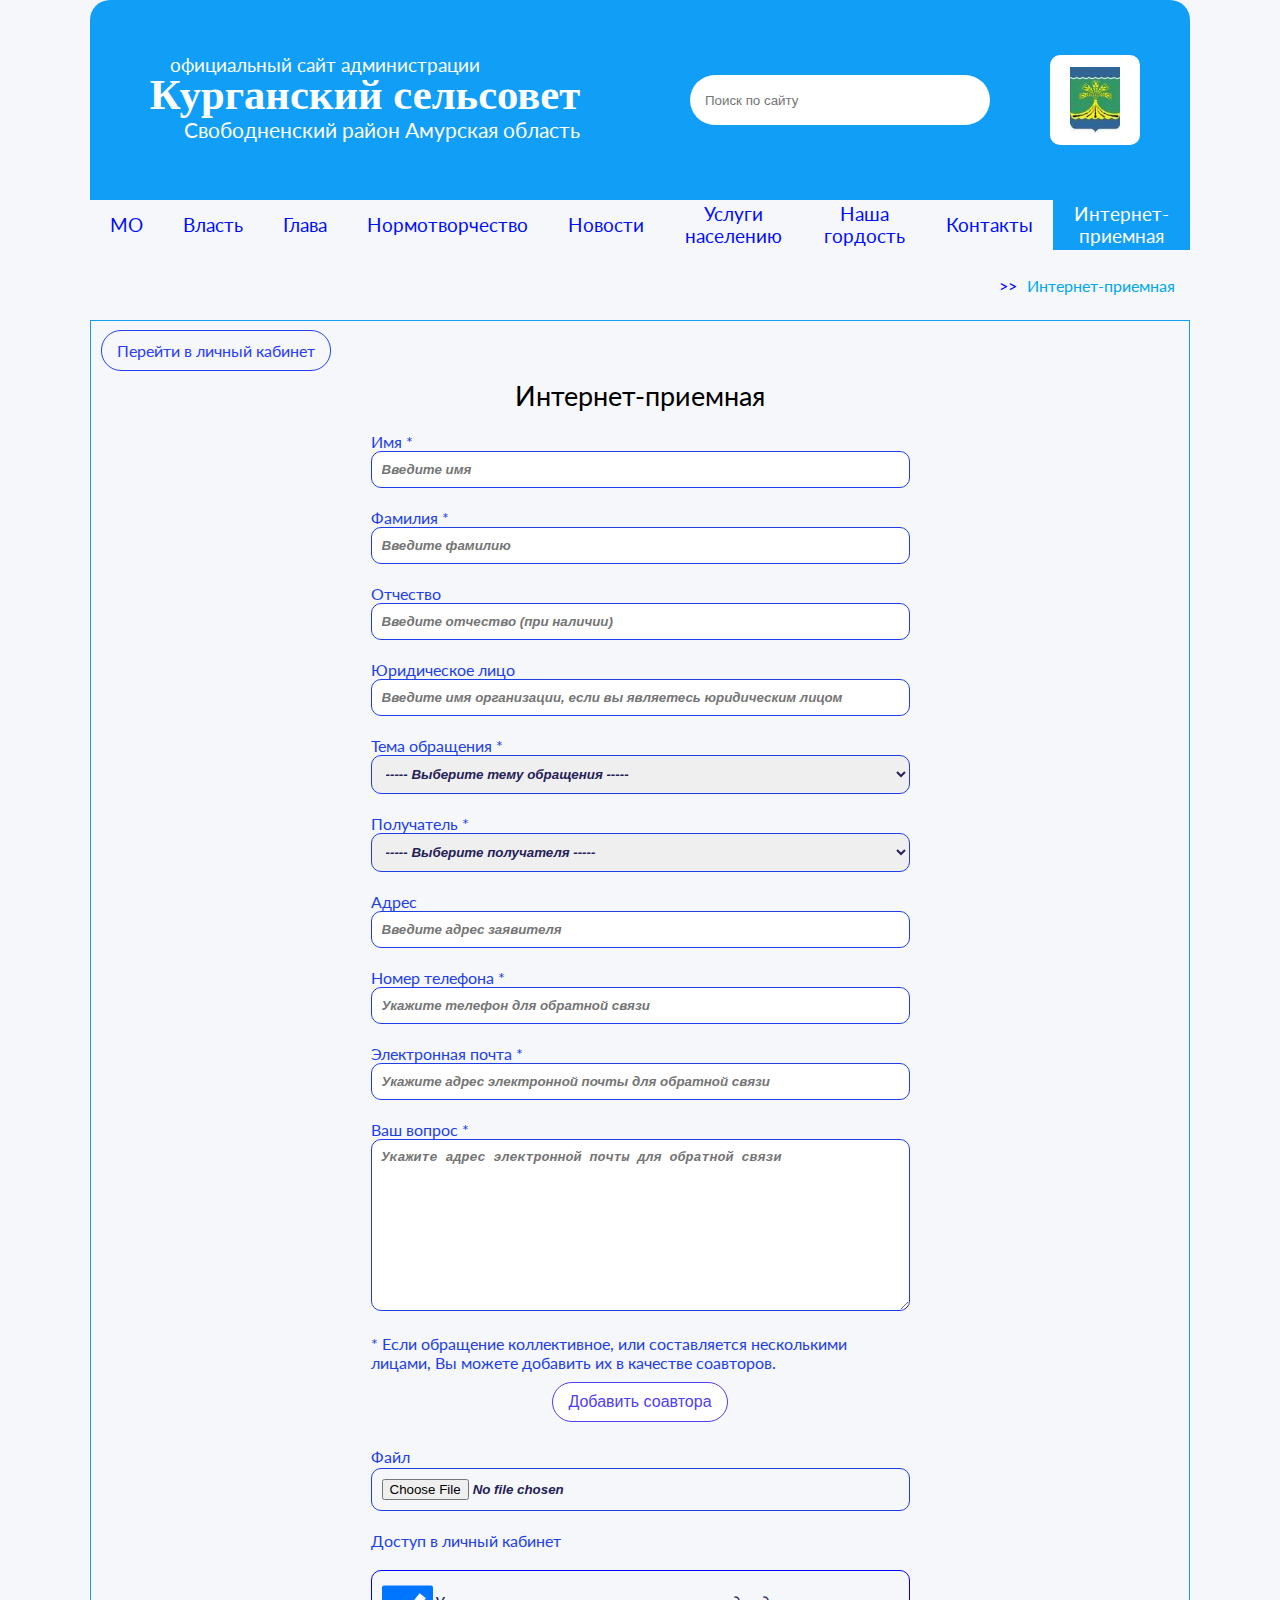
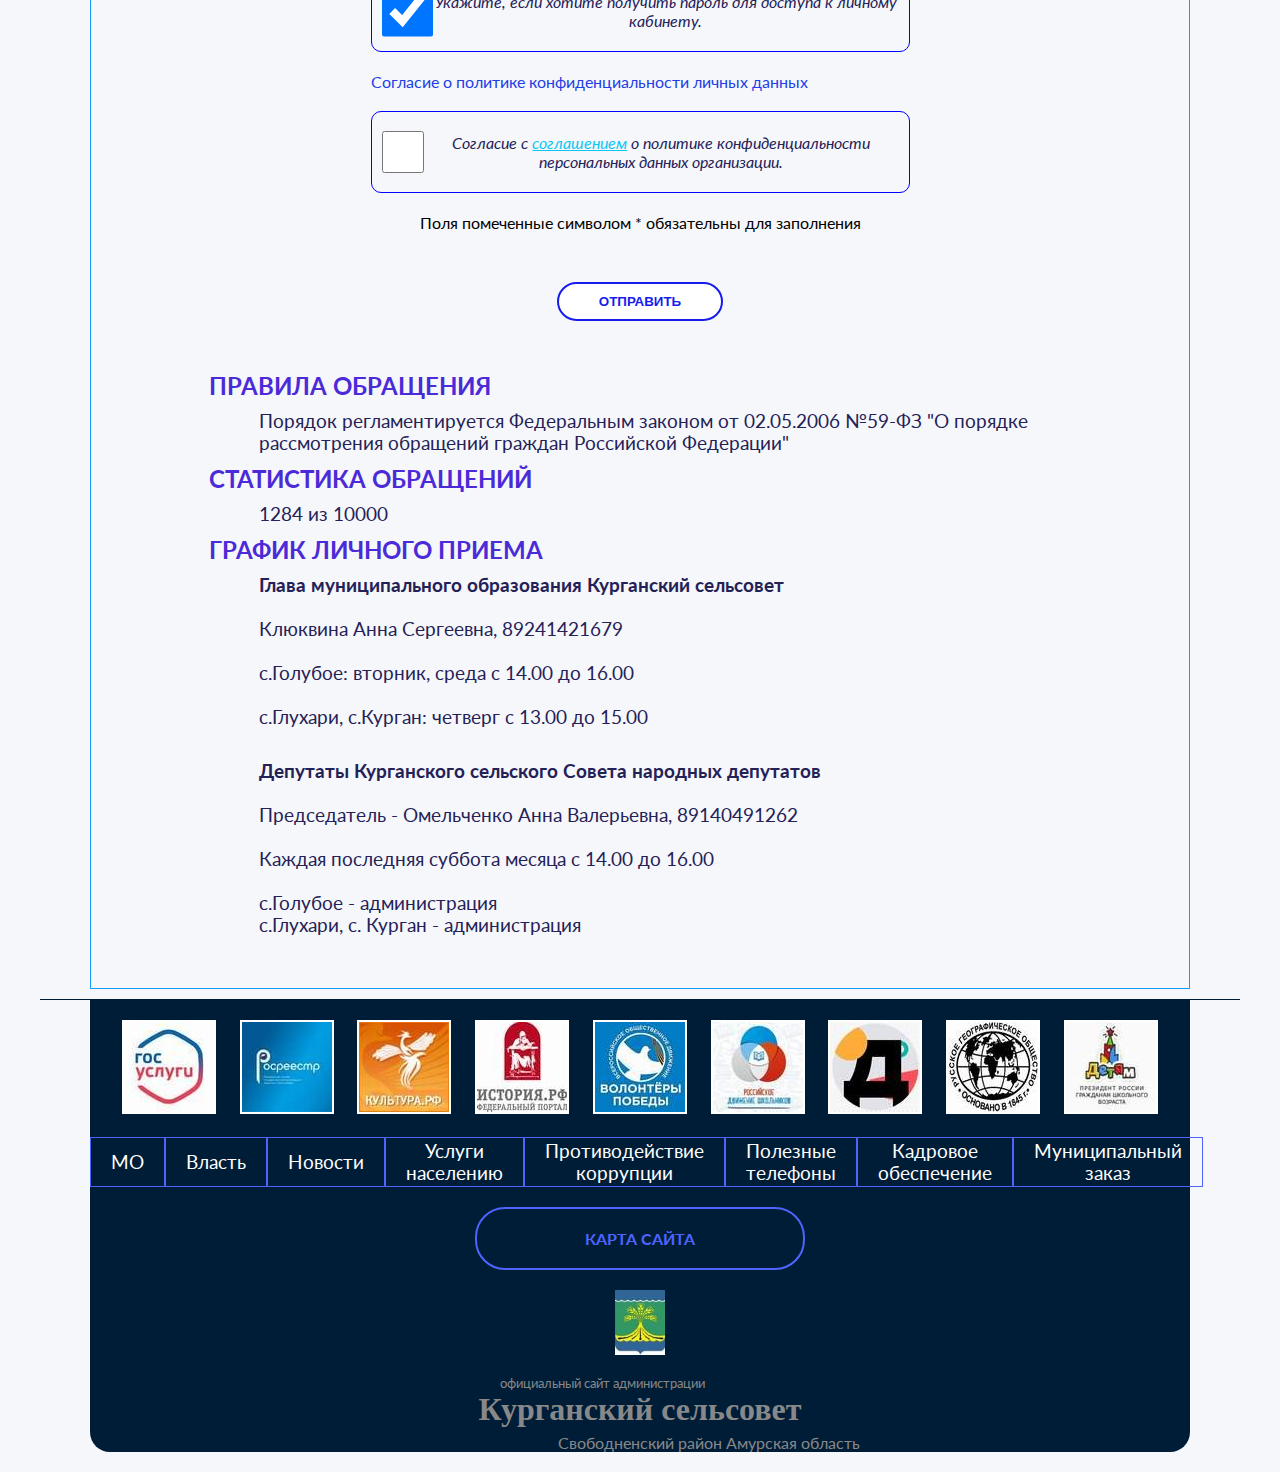
==== commit 55b57ab4: "Add files via upload" ====
--- a/internetPriemnaya.html
+++ b/internetPriemnaya.html
@@ -9,6 +9,8 @@
 	<link rel="stylesheet" href="./css/index.css">
 	<link rel="stylesheet" href="https://use.fontawesome.com/releases/v5.6.1/css/all.css" integrity="sha384-gfdkjb5BdAXd+lj+gudLWI+BXq4IuLW5IT+brZEZsLFm++aCMlF1V92rMkPaX4PP" crossorigin="anonymous">
 	<link rel="stylesheet" href="./css/pages.css">
+	<link rel="preconnect" href="https://fonts.gstatic.com">
+	<link href="https://fonts.googleapis.com/css2?family=Lato&display=swap" rel="stylesheet">
 </head>
 <body>
 	<!-- ---- Обертка ---- -->
@@ -57,6 +59,8 @@
 							<p class="burger-name">Меню</p>
 						</div>
 					</nav>
+
+					
 					<div class="menu-window" id="burgerWindow">
 						<div class="menu__close" onclick="burgerMenuClose()">
 							<i class="fas fa-times-circle"></i>
@@ -76,10 +80,10 @@
 								<li><a class="menu__link" href="">Глава</a></li>
 								<li><a class="menu__link" href="">Нормотворчество</a></li>
 								<li><a class="menu__link" href="">Новости</a></li>
-								<li><a class="menu__link" href="">Услуги населению</a></li>
+								<li><a class="menu__link" href="./service.html">Услуги населению</a></li>
 								<li><a class="menu__link" href="">Наша гордость</a></li>
 								<li><a class="menu__link" href="">Контакты</a></li>
-								<li><a class="menu__link" href="">Интернет-приемная</a></li>
+								<li><a class="menu__link" href="./internetPriemnaya.html">Интернет-приемная</a></li>
 
 								<li><a class="menu__link" href="">Противодействие коррупции</a></li>
 								<li><a class="menu__link" href="">Полезные телефоны</a></li>
@@ -103,10 +107,10 @@
 							<li><a class="nav__link" href="">Глава</a></li>
 							<li><a class="nav__link" href="">Нормотворчество</a></li>
 							<li><a class="nav__link" href="">Новости</a></li>
-							<li><a class="nav__link" href="">Услуги населению</a></li>
+							<li><a class="nav__link" href="./service.html">Услуги населению</a></li>
 							<li><a class="nav__link" href="">Наша гордость</a></li>
 							<li><a class="nav__link" href="">Контакты</a></li>
-							<li><a class="nav__link" href="">Интернет-приемная</a></li>
+							<li><a class="nav__link nav__link--active" href="./internetPriemnaya.html">Интернет-приемная</a></li>
 						</ul>
 					</nav>
 				</div>
@@ -365,7 +369,7 @@
 								Статистика обращений
 							</p>
 							<p class="messages__info">
-								Lorem ipsum dolor sit amet consectetur adipisicing elit. Iste, neque! Aperiam, sequi, libero. Eos eaque error odio sunt neque aspernatur architecto, molestias voluptatibus dolorem soluta animi veniam repudiandae maiores obcaecati.
+								1284 из 10000
 							</p>
 						</div>
 
@@ -374,18 +378,18 @@
 								График личного приема
 							</p>
 							<p class="messages__info">
-								<span>Глава муниципального образования Курганский сельсовет</span>
-								<span>Клюквина Анна Сергеевна, 89241421679</span>
-								<span>с.Голубое: вторник, среда с 14.00 до 16.00</span>
-								<span>с.Глухари, с.Курган: четверг с 13.00 до 15.00</span>
+								<span><b>Глава муниципального образования Курганский сельсовет</b></span> <br>
+								<span>Клюквина Анна Сергеевна, 89241421679</span> <br>
+								<span>с.Голубое: вторник, среда с 14.00 до 16.00</span> <br>
+								<span>с.Глухари, с.Курган: четверг с 13.00 до 15.00</span> <br>
 							</p>
 
 							<p class="messages__info">
-								<span>Депутаты Курганского сельского Совета народных депутатов</span>
-								<span>Председатель - Омельченко Анна Валерьевна, 89140491262</span>
-								<span>Каждая последняя суббота месяца с 14.00 до 16.00</span>
+								<span><b>Депутаты Курганского сельского Совета народных депутатов</b></span><br>
+								<span>Председатель - Омельченко Анна Валерьевна, 89140491262</span><br>
+								<span>Каждая последняя суббота месяца с 14.00 до 16.00</span><br>
 								<span>с.Голубое - администрация</span>
-								<span>с.Глухари, с. Курган - администрация</span>
+								<span>с.Глухари, с. Курган - администрация</span><br>
 							</p>
 						</div>
 					</div>
@@ -472,7 +476,7 @@
 							<li><a class="footer__nav__link" href="">МО</a></li>
 							<li><a class="footer__nav__link" href="">Власть</a></li>
 							<li><a class="footer__nav__link" href="">Новости</a></li>
-							<li><a class="footer__nav__link" href="">Услуги населению</a></li>
+							<li><a class="footer__nav__link" href="./service.html">Услуги населению</a></li>
 							<li><a class="footer__nav__link" href="">Противодействие коррупции</a></li>
 							<li><a class="footer__nav__link" href="">Полезные телефоны</a></li>
 							<li><a class="footer__nav__link" href="">Кадровое обеспечение</a></li>
@@ -498,10 +502,10 @@
 								<li><a class="menu__link" href="">Глава</a></li>
 								<li><a class="menu__link" href="">Нормотворчество</a></li>
 								<li><a class="menu__link" href="">Новости</a></li>
-								<li><a class="menu__link" href="">Услуги населению</a></li>
+								<li><a class="menu__link" href="./service.html">Услуги населению</a></li>
 								<li><a class="menu__link" href="">Наша гордость</a></li>
 								<li><a class="menu__link" href="">Контакты</a></li>
-								<li><a class="menu__link" href="">Интернет-приемная</a></li>
+								<li><a class="menu__link" href="./internetPriemnaya.html">Интернет-приемная</a></li>
 
 								<li><a class="menu__link" href="">Противодействие коррупции</a></li>
 								<li><a class="menu__link" href="">Полезные телефоны</a></li>
--- a/css/index.css
+++ b/css/index.css
@@ -4,11 +4,10 @@
 	padding: 0;
 	margin: 0;
 	box-sizing: border-box;
-
-	/*border: 1px solid red;*/
+	 /*border: 1px solid red; */
 }
 body {
-	font-family: 'Myriad Pro', sans-serif;
+	font-family: 'Lato', sans-serif;
 	-moz-user-select: none;
 	user-select: none;
 	background: #f5f7fa;
@@ -567,7 +566,8 @@
 	display: flex;
 	justify-content: center;
 }
-.table-of-contents__link:hover {
+.table-of-contents__link:hover,
+.footer__nav__link--active {
 	background-color: #4F64FF;
 	color: #fff;
 	transition: .4s;
@@ -1165,12 +1165,15 @@
 	}
 	.phones__info {
 		font-size: 14pt;
+		line-height: 20px;
 	}
 	.phones__name {
 		width: 50%;
+		text-align: left;
 	}
 	.phones__number {
 		width: 50%;
+		text-align: right;
 	}
 		/*=====================
 	======= ПОДВАЛ ======
@@ -1365,21 +1368,11 @@
 	.main-news {
 		padding: 10px;
 	}
-	.main-news__title {
-		display: flex;
-		flex-direction: row;
-		justify-content: space-around;
-	}
-	.title__round {
-		width: 70px;
-		height: 70px;
-		font-size: 24pt;
-	}
 	.counter {
 		margin: 10px 0;
 	}
 	.title {
-		font-size: 24pt;
+		font-size: 22pt;
 		width: auto;
 		margin: 0 20px;
 	}
@@ -1464,9 +1457,11 @@
 	 =================*/
 
 	/*-----Секция ссылок-----*/
+	.header__links {
+		padding: 0;
+	}
 	.link {
-		font-size: 8pt;
-		width: 100%;
+		display: none;
 	}
 	/*----- Секция заголовка -----*/
 	.logo_top {
@@ -1546,9 +1541,7 @@
 		display: block;
 	}
 	.main-news {
-		border-radius: 20px;
-		padding: 30px;
-		width: 100%;
+		
 	}
 	.phones {
 		border-radius: 20px;
@@ -1592,7 +1585,6 @@
 	}
 	.phones__info {
 		font-size: 14pt;
-		line-height: 35px;
 		border-top: 1px solid #B0B0B0;
 	}
 	.phones__name {
@@ -1669,21 +1661,26 @@
 	/*=================
 	 ====== ШАПКА =====
 	 =================*/
-
-	/*-----Секция ссылок-----*/
-	.link {
-		font-size: 8pt;
-		width: 100%;
-	}
 	/*----- Секция заголовка -----*/
+	.header__caption_logo {
+		min-height: 0;
+		padding: 0;
+		margin: 0;
+	}
+	.logo {
+		line-height: 25px;
+		min-height: 0;
+	}
 	.logo_top {
 		font-size: 10pt;
+		text-align: center;
 	}
 	.logo_center {
-		font-size: 26pt;
+		font-size: 24pt;
 	}
 	.logo_bottom {
 		font-size: 12pt;
+		text-align: center;
 	}
 
 	/*	======================
@@ -1694,11 +1691,14 @@
 	.intelligence {
 		font-size: 14pt;
 	}
+	.intelligence__info {
+		font-size: 12pt;
+	}
 	.leader_caption {
-		font-size: 19pt;
+		font-size: 17pt;
 	}
 	.leader_description {
-		font-size: 14pt;
+		font-size: 13pt;
 	}
 	.intelligence__caption {
 		display: flex;
@@ -1741,11 +1741,6 @@
 		margin: 0 0 30px 0;
 		display: block;
 	}
-	.main-news {
-		border-radius: 20px;
-		padding: 30px;
-		width: 100%;
-	}
 	.phones {
 		border-radius: 20px;
 	}
@@ -1762,25 +1757,16 @@
 		font-size: 20pt;
 	}
 	.title {
-		font-size: 24pt;
+		font-size: 22pt;
 		width: auto;
 	}
 	.title__logo {
-		width: 50px;
-	}
-	.counter {	
-		margin: 20px 0;
-	}
-	.today {
-		margin: 0 20px;
-	}
-	.count {
-		margin: 0 10px;
+		width: 40px;
 	}
 	.link-btn {
 		font-size: 16pt;
 		padding: 10px 30px;
-		border-radius: 20px;
+		border-radius: 30px;
 	}
 	
 	/*Экстренные телефоны*/
@@ -1788,9 +1774,7 @@
 		display: block;
 	}
 	.phones__info {
-		font-size: 14pt;
-		line-height: 35px;
-		border-top: 1px solid #B0B0B0;
+		font-size: 12pt;
 	}
 	/*----- Логотипы ----*/
 	.logotype {
@@ -1815,8 +1799,8 @@
 		padding: 0;
 	}
 	.footer__logo-title {
-		margin: 10px 0;
-		width: 95%;
+		margin: 10px auto;
+		width: 90%;
 	}
 	.footer__inner {
 		min-height: 100px;
@@ -1870,20 +1854,15 @@
 	 ====== ШАПКА =====
 	 =================*/
 
-	/*-----Секция ссылок-----*/
-	.link {
-		font-size: 8pt;
-		width: 100%;
-	}
 	/*----- Секция заголовка -----*/
 	.logo_top {
 		font-size: 10pt;
 	}
 	.logo_center {
-		font-size: 23pt;
+		font-size: 22pt;
 	}
 	.logo_bottom {
-		font-size: 12pt;
+		font-size: 11pt;
 	}
 	/*---------- Menu burger ----------*/
 	.menu__close {
@@ -1903,10 +1882,10 @@
 		font-size: 14pt;
 	}
 	.leader_caption {
-		font-size: 18pt;
+		font-size: 15pt;
 	}
 	.leader_description {
-		font-size: 12pt;
+		font-size: 11pt;
 	}
 	.intelligence__caption {
 		display: flex;
@@ -1943,9 +1922,7 @@
 		display: block;
 	}
 	.main-news {
-		border-radius: 20px;
-		padding: 30px;
-		width: 100%;
+		
 	}
 	.phones {
 		border-radius: 20px;
@@ -1979,12 +1956,6 @@
 	.phones__caption {
 		display: block;
 	}
-	.phones__info {
-		font-size: 14pt;
-		line-height: 35px;
-		border-top: 1px solid #B0B0B0;
-	}
-	
 	/*----- Логотипы ----*/
 	.logos__inner {
 		min-height: 100px;
@@ -2045,16 +2016,17 @@
 	.header__caption_logo {
 		padding: 0;
 	}
+	.logo {
+		line-height: 20px;
+	}
 	.logo_top {
 		font-size: 8pt;
 	}
 	.logo_center {
-		font-size: 20pt;
-		margin: 0;
-		line-height: 20px;
+		font-size: 18pt;
 	}
 	.logo_bottom {
-		font-size: 10pt;
+		font-size: 9pt;
 	}
 
 	/*	======================
@@ -2066,7 +2038,7 @@
 		font-size: 14pt;
 	}
 	.leader_caption {
-		font-size: 17pt;
+		font-size: 13pt;
 	}
 	.leader_description {
 		font-size: 10pt;
@@ -2102,11 +2074,6 @@
 		margin: 0 0 30px 0;
 		display: block;
 	}
-	.main-news {
-		border-radius: 20px;
-		padding: 30px;
-		width: 100%;
-	}
 	/*Объявления*/
 	.main-news__title {
 		display: flex;
@@ -2127,14 +2094,7 @@
 	}
 	
 	/*Экстренные телефоны*/
-	.phones__caption {
-		display: block;
-	}
-	.phones__info {
-		font-size: 14pt;
-		line-height: 35px;
-		border-top: 1px solid #B0B0B0;
-	}
+
 	.phones__name {
 		width: 100%;
 		text-align: left;
@@ -2157,7 +2117,7 @@
 	======= ПОДВАЛ ======
 	=====================*/
 	.table-of-contents__link {
-		font-size: 8pt;
+		font-size: 7pt;
 	}
 	.table-of-contents {
 		margin: 10px 0;
@@ -2168,9 +2128,40 @@
 		grid-template-rows: repeat(4, auto );
 	}
 	.footer__logo-title {
-		margin: 10px 0;
 		padding: 0;
 	}
-	
-
-}+	.footer-logo_top {
+		font-size: 10px;
+		padding: 0;
+		margin: 0;
+		text-align: center;
+	}
+	.footer-logo_center {
+		font-size: 22px;
+	}
+	.footer-logo_bottom {
+		font-size: 10px;
+		text-align: center;
+	}
+}
+
+@media screen and (max-width: 300px) {
+	.wrapper {
+		max-width: 300px;
+	}
+	.container {
+		max-width: 280px;
+	}
+	.table-of-contents__link {
+		font-size: 6pt;
+	}
+	.content__link {
+		font-size: 16px;
+	}
+	.menu__close {
+		font-size: 12pt;
+	}
+	.menu__link {
+		font-size: 12pt;
+	}
+}
--- a/css/pages.css
+++ b/css/pages.css
@@ -74,8 +74,21 @@
 		.sitemap__nested-item {
 			font-size: 12pt;
 		}
-}
-
+		.sitemap__link {
+			border: 0;
+		}
+}
+@media screen and (max-width: 300px) {
+		.sitemap__wrapper {
+			width: 85%;
+		}
+		.sitemap__item {
+			font-size: 12pt;
+		}
+		.sitemap__nested-item {
+			font-size: 10pt;
+		}
+}
 
 
 
@@ -108,7 +121,7 @@
 	display: flex;
 	align-items: center;
 }
-.breadcrumbs__item {margin: 0 0 0 10px;}
+.breadcrumbs__item {padding: 0 10px 0 0;}
 .breadcrumbs__item::after {
 	content: ">>";
 	color: #0000FF;
@@ -118,8 +131,22 @@
 .breadcrumbs__link {color: #0000FF;}
 .breadcrumbs__link:hover,
 .breadcrumbs__link--active {color: #00A8EE;}
-
-
+@media screen and (max-width: 700px) {
+	.breadcrumbs__list {
+		display: block;
+	}
+	.breadcrumbs__item {
+		width: 100%;
+	}
+}
+@media screen and (max-width: 558px) {
+	
+}
+@media screen and (max-width: 450px) {
+	.breadcrumbs__link {
+		font-size: 10pt;
+	}
+}
 
 
 
@@ -252,9 +279,10 @@
 }
 @media screen and (max-width: 358px) {
 	.file-field-remover {
-		left: 77%;
-	}
-}
+		left: 74%;
+	}
+}
+
 .priemnaya-form {
 	display: block;
 	width: 60px;
@@ -316,4 +344,291 @@
 }
 .messages__info span {
 	display: block;
+}
+@media screen and (max-width: 800px) {
+	.messages__caption {
+		font-size: 20px;
+	}
+	.messages__info {
+		font-size: 12pt;
+		padding: 0 0 0 30px;
+	}
+	.reception__messages {
+		width: 85%;
+	}
+}
+@media screen and (max-width: 658px) {
+	.reception__messages {
+		width: 90%;
+	}
+}
+@media screen and (max-width: 558px) {
+	.messages__caption {
+		font-size: 18px;
+	}
+	.messages__info {
+		font-size: 10pt;
+		padding: 0 0 0 30px;
+	}
+	.reception__messages {
+		width: 85%;
+	}
+}
+@media screen and (max-width: 500px) {
+	.reception__messages {
+		width: 95%;
+	}
+}
+@media screen and (max-width: 400px) {
+	.reception__messages {
+		width: 100%;
+	}
+	.messages__info {
+		padding: 0 0 0 20px;
+	}
+}
+@media screen and (max-width: 300px) {
+	.messages__info {
+		padding: 0 0 0 10px;
+	}
+}
+
+
+
+
+
+
+
+
+
+
+
+/*=========== Услуги населению ===============*/
+
+
+.service {
+	width: 100%;
+}
+.service__inner {
+	width: 100%;
+	min-height: 300px;
+	padding: 10px;
+	border: 1px solid #119EF7;
+	margin: 10px 0;
+	display: flex;
+	position: relative;
+}
+/*----- сайдбар меню -----*/
+.sidebar__menu {
+	width: 30%;
+	padding: 20px 30px;
+	border-radius: 20px;
+	background: #26EE21;
+}
+.sidebar__menu-list {
+	line-height: 25px;
+}
+.sidebar__menu-item {
+	list-style-image: url(../img/marker-for-list.png);
+}
+.sidebar__link {
+	color: #fff;
+	font-weight: bold;
+}
+.sidebar__link--active,
+.sidebar__link:hover {
+	color: #1D0DED;
+}
+
+
+/*----- контент услуг -----*/
+.service__content {
+	width: 70%;
+	padding: 10px;
+}
+.service__content-title {
+	font-size: 24pt;
+	color: #1919E9;
+	font-weight: bold;
+}
+.service__content-wrap {
+	padding: 10px;
+	margin: 20px;
+	min-height: 10px;
+}
+.service__download-file {
+	border: 1px solid blue;
+	border-radius: 20px;
+	display: flex;
+	line-height: 20px;
+	padding: 5px;
+	margin: 10px 0;
+	color: #000;
+}
+.download-file__icon {
+	font-size: 24pt;
+	margin: 5px 10px;
+}
+.download-file__info {
+	display: block;
+}
+.download-file__caption {
+	display: block;
+}
+.download-file__date {
+	display: block;
+	font-weight: bold;
+	margin: 10px 0 0 0;
+}
+.service__download-file:hover {
+	color: #2AB93E;
+}
+.download-file__icon:hover {
+	transform: translateY(3px);
+	transition: .3s; 
+}
+.sidebar__menu-burger {
+	display: none;
+}
+.sidebar__burger-icon {
+	color: #1221E8;
+}
+.sidebar__menu-window {
+	display: block;
+	position: absolute;
+	top: 0;
+	left: 0;
+	width: 100%;
+	height: 100%;
+	background: #50D621;
+	padding: 20px;
+}
+#sidebarWindowBlock {
+	display: none;
+}	
+.sidebar__menu-window-list {
+	width: 100%;
+}
+.sidebar__menu-window-item {
+	width: 100%;
+	display: flex;
+	justify-content: center;
+	position: relative;
+}
+.sidebar__menu-window-link {
+	margin: 0 0 0 15px;
+	padding: 5px;
+	color: #fff;
+	font-size: 14pt;
+	line-height: 40px;
+	border-bottom: 1px solid #2245DE;
+}
+.sidebar__menu-window-link:before {
+	content: '';
+	position: absolute;
+	top: 10px;
+	left: -10px;
+	width: 20px;
+	height: 20px;
+	background: #fff;
+	border: 1px solid #2245DE;
+	border-radius: 50%;
+}
+.sidebar__menu-window-link--active:before {
+	content: '';
+	position: absolute;
+	top: 10px;
+	left: -10px;
+	width: 20px;
+	height: 20px;
+	background: #2245DE;
+	border-radius: 50%;;
+}
+.sidebar__menu-window-link--active {
+	color: #2245DE;
+}
+
+.sidebar__menu-window-list__closed {
+	display: none;
+	margin: 10px 0 0 10px;
+	padding: 5px;
+	color: #F11721;
+	letter-spacing: 2px;
+	border: 1px solid #F11721;
+	width: 30%;
+	justify-content: center;
+	align-items: center;
+	font-style: italic;
+}
+@media screen and (max-width: 800px) {
+	.sidebar__menu {
+		font-size: 14px;
+	}
+}
+@media screen and (max-width: 658px) {
+	.sidebar__menu {
+		display: none;
+	}
+	.service__content {
+		width: 100%;
+	}
+	.sidebar__menu-burger {
+		display: block;
+	}
+}
+@media screen and (max-width: 558px) {
+	.sidebar__menu-window-list__closed {
+		font-size: 12pt;
+	}
+	.service__content-title {
+		font-size: 22pt;
+	}
+	.service__content-wrap {
+		font-size: 12pt;
+		margin: 0;
+	}
+}
+@media screen and (max-width: 500px) {
+	.service__content-title {
+		font-size: 20pt;
+	}
+}
+@media screen and (max-width: 450px) {
+	.service__content-title {
+		font-size: 18pt;
+	}
+	.service__content-wrap {
+		font-size: 11pt;
+	}
+	.sidebar__menu-window-link {
+		font-size: 12pt;
+	}
+}
+@media screen and (max-width: 400px) {
+	.service__content-title {
+		font-size: 16pt;
+	}
+	.service__content-wrap {
+		font-size: 10pt;
+	}
+	.sidebar__menu-window-link {
+		font-size: 11pt;
+	}
+	.sidebar__menu-window-list__closed {
+		font-size: 10pt;
+	}
+}
+@media screen and (max-width: 358px) {
+	.service__content-title {
+		font-size: 14pt;
+	}
+	.service__content-wrap {
+		font-size: 10pt;
+	}
+	.sidebar__menu-window-link {
+		font-size: 10pt;
+	}
+	.sidebar__menu-window-list__closed {
+		font-size: 8pt;
+	}
 }